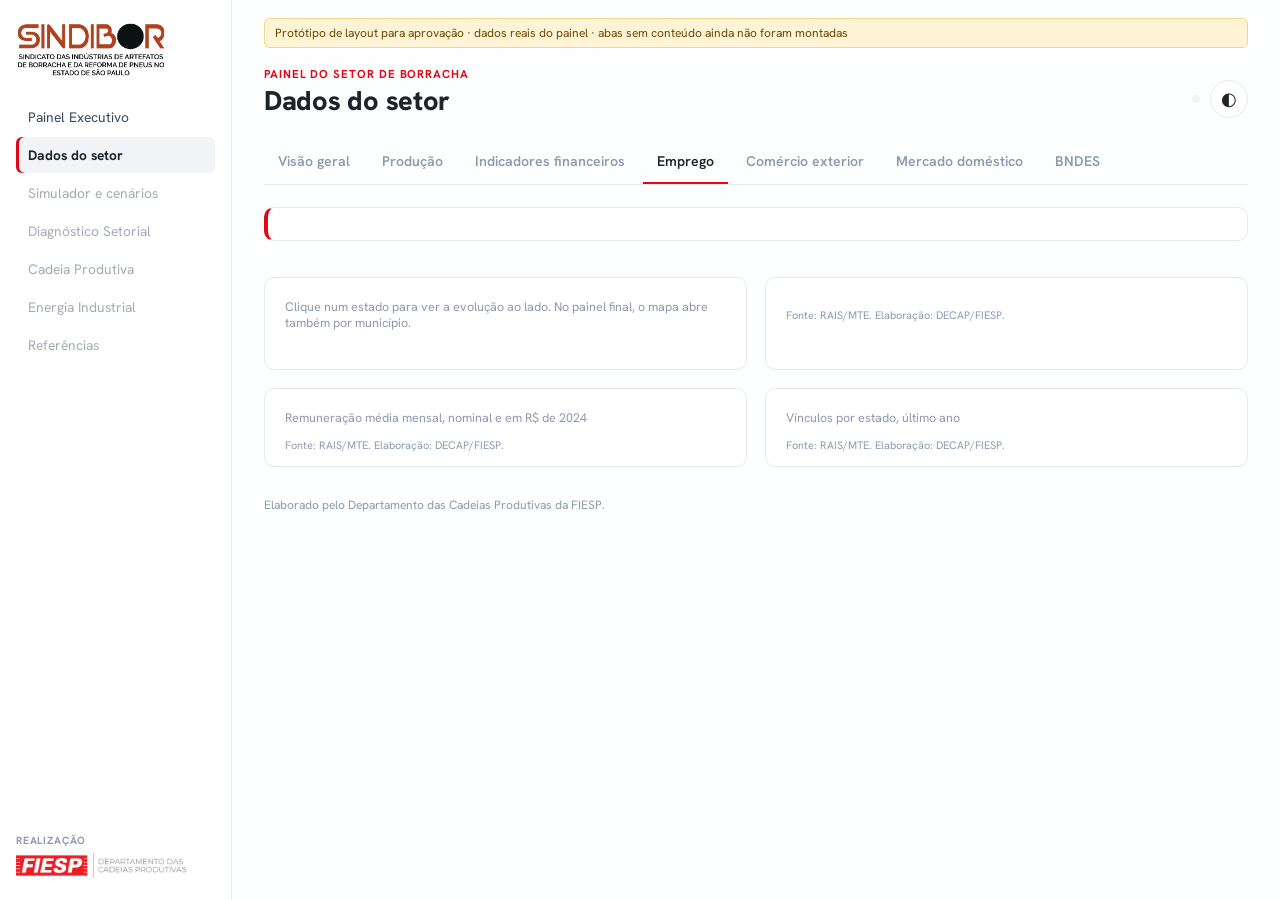
==== prototipo.html @ 1ec1f7f5 "Protótipo de layout (prototipo.html) para aprovação Página separada, com dados reais: segmento em bo" ====
<!doctype html>
<html lang="pt-BR">
<head>
<meta charset="utf-8">
<meta name="viewport" content="width=device-width, initial-scale=1">
<title>Painel Borracha · protótipo</title>
<meta name="description" content="Protótipo de layout do painel do setor de borracha (abas, botões de segmento, mapa, leitura executiva).">
<meta name="robots" content="noindex">
<link rel="stylesheet" href="css/style.css?v=dev">
<link rel="stylesheet" href="css/prototipo.css?v=dev">
</head>
<body class="proto">

<aside class="p-side">
  <img class="p-logo" src="assets/logos/logo-sindibor.png" alt="SINDIBOR">
  <nav class="p-nav" id="p-nav">
    <button data-pagina="executivo">Painel Executivo</button>
    <button data-pagina="dados" class="ativo">Dados do setor</button>
    <button data-pagina="x" disabled>Simulador e cenários</button>
    <button data-pagina="x" disabled>Diagnóstico Setorial</button>
    <button data-pagina="x" disabled>Cadeia Produtiva</button>
    <button data-pagina="x" disabled>Energia Industrial</button>
    <button data-pagina="x" disabled>Referências</button>
  </nav>
  <div class="p-side-foot">
    <span class="p-real">Realização</span>
    <img src="assets/logos/logo-fiesp-decap.png" alt="FIESP · DECAP">
  </div>
</aside>

<main class="p-main">
  <div class="p-aviso">Protótipo de layout para aprovação · dados reais do painel · abas sem conteúdo ainda não foram montadas</div>

  <header class="p-top">
    <div>
      <div class="p-chapeu">Painel do setor de borracha</div>
      <h1 class="p-titulo">Dados do setor</h1>
    </div>
    <div class="p-top-dir">
      <div class="p-seg" id="p-seg" role="group" aria-label="Segmento"></div>
      <button class="p-tema" id="p-tema" type="button" aria-label="Alternar tema claro/escuro" title="Tema claro/escuro">◐</button>
    </div>
  </header>
  <p class="p-seg-desc" id="p-seg-desc"></p>

  <nav class="p-abas" id="p-abas" role="tablist">
    <button data-aba="visao">Visão geral</button>
    <button data-aba="producao">Produção</button>
    <button data-aba="indicadores">Indicadores financeiros</button>
    <button data-aba="emprego" class="ativo">Emprego</button>
    <button data-aba="comex">Comércio exterior</button>
    <button data-aba="mercado">Mercado doméstico</button>
    <button data-aba="bndes">BNDES</button>
  </nav>

  <!-- VISÃO GERAL -->
  <section class="p-aba" data-aba="visao" hidden>
    <div class="p-cards" id="p-cards-visao"></div>
    <div class="p-vazio">No painel final, esta aba reúne os destaques de cada seção (como o Painel Executivo de hoje), com links para as abas.</div>
  </section>

  <!-- EMPREGO -->
  <section class="p-aba" data-aba="emprego">
    <div class="p-leitura" id="p-leitura-emprego"></div>
    <div class="p-cards" id="p-cards-emprego"></div>
    <div class="p-grid-2">
      <div class="p-bloco">
        <h3 class="p-bloco-titulo" id="p-mapa-titulo"></h3>
        <p class="p-bloco-sub">Clique num estado para ver a evolução ao lado. No painel final, o mapa abre também por município.</p>
        <div class="p-mapa" id="p-mapa"></div>
        <div class="p-mapa-leg" id="p-mapa-leg"></div>
      </div>
      <div class="p-bloco">
        <h3 class="p-bloco-titulo" id="p-emp-serie-titulo"></h3>
        <p class="p-bloco-sub" id="p-emp-serie-sub"></p>
        <div id="p-emp-serie"></div>
        <div class="p-fonte">Fonte: RAIS/MTE. Elaboração: DECAP/FIESP.</div>
      </div>
    </div>
    <div class="p-grid-2">
      <div class="p-bloco">
        <h3 class="p-bloco-titulo" id="p-rem-titulo"></h3>
        <p class="p-bloco-sub">Remuneração média mensal, nominal e em R$ de 2024</p>
        <div id="p-rem"></div>
        <div class="p-fonte">Fonte: RAIS/MTE. Elaboração: DECAP/FIESP.</div>
      </div>
      <div class="p-bloco">
        <h3 class="p-bloco-titulo" id="p-rank-titulo"></h3>
        <p class="p-bloco-sub">Vínculos por estado, último ano</p>
        <div id="p-rank-uf"></div>
        <div class="p-fonte">Fonte: RAIS/MTE. Elaboração: DECAP/FIESP.</div>
      </div>
    </div>
  </section>

  <!-- COMÉRCIO EXTERIOR -->
  <section class="p-aba" data-aba="comex" hidden>
    <div class="p-leitura" id="p-leitura-comex"></div>
    <div class="p-cards" id="p-cards-comex"></div>
    <div class="p-bloco">
      <div class="p-bloco-cab">
        <div>
          <h3 class="p-bloco-titulo" id="p-comex-titulo"></h3>
          <p class="p-bloco-sub">US$ FOB por ano. Cestas fora do setor aparecem tracejadas e em outra cor.</p>
        </div>
        <div class="p-cestas" id="p-cestas"></div>
      </div>
      <div id="p-comex-serie"></div>
      <div class="p-fonte">Fonte: Comexstat. Elaboração: DECAP/FIESP.</div>
    </div>
    <div class="p-grid-2">
      <div class="p-bloco">
        <h3 class="p-bloco-titulo">De onde vêm as importações</h3>
        <p class="p-bloco-sub" id="p-orig-sub"></p>
        <div id="p-orig"></div>
        <div class="p-fonte">Fonte: Comexstat. Elaboração: DECAP/FIESP.</div>
      </div>
      <div class="p-bloco">
        <h3 class="p-bloco-titulo">Para onde vão as exportações</h3>
        <p class="p-bloco-sub" id="p-dest-sub"></p>
        <div id="p-dest"></div>
        <div class="p-fonte">Fonte: Comexstat. Elaboração: DECAP/FIESP.</div>
      </div>
    </div>
  </section>

  <section class="p-aba" data-aba="producao" hidden><div class="p-vazio">Aba ainda não montada no protótipo (conteúdo igual ao painel atual, com comparativos divisão 22 / indústria de transformação / Brasil).</div></section>
  <section class="p-aba" data-aba="indicadores" hidden><div class="p-vazio">Aba ainda não montada no protótipo (tabela de desempenho + novos indicadores da DRE: EBITDA, margem líquida, investimento/receita, produtividade).</div></section>
  <section class="p-aba" data-aba="mercado" hidden><div class="p-vazio">Aba ainda não montada no protótipo.</div></section>
  <section class="p-aba" data-aba="bndes" hidden><div class="p-vazio">Aba ainda não montada no protótipo.</div></section>

  <footer class="p-rodape">Elaborado pelo Departamento das Cadeias Produtivas da FIESP.</footer>
</main>

<script src="js/charts.js?v=dev"></script>
<script src="js/prototipo.js?v=dev"></script>
</body>
</html>
---- css/style.css ----
/* Hanken Grotesk: alternativa gratuita à Moderat (grotesca neutra, mesma
   família de proporções), hospedada localmente, fonte variável 400-800. */
@font-face {
  font-family: "Hanken Grotesk";
  src: url("../assets/fonts/HankenGrotesk-Variable.woff2") format("woff2-variations"), url("../assets/fonts/HankenGrotesk-Variable.woff2") format("woff2");
  font-weight: 400 800;
  font-style: normal;
  font-display: swap;
}

:root {
  color-scheme: light;
  --surface-1:      #fdffff;
  --surface-2:      #f2f4f7; /* Cinza Névoa */
  --surface-card:   #ffffff;
  --text-primary:   #1e2329;
  --text-secondary: #34495e;
  --text-muted:     #8d99ae;
  --gridline:       #f2f4f7; /* Cinza Névoa */
  --baseline:       #c7cdd5;
  --border:         #e7e9ec;
  --good:           #2e6e49;
  --bad:            #8b040d;

  --accent:         #e30615; /* vermelho institucional — CTA, aba ativa, destaques */
  --accent-dark:    #8b040d; /* vermelho escuro — séries negativas, links */
  --navy:           #1e2329; /* header, tooltip, texto forte */

  --series-1: #1e2329; /* charcoal   - produção / linha principal */
  --series-2: #34495e; /* slate      - emprego */
  --series-3: #e30615; /* vermelho   - financeiro / destaque */
  --series-4: #2e6e49; /* verde      - comércio exterior (export) */
  --series-5: #6b5ca5; /* violeta    - energia */
  --series-6: #8b040d; /* marrom-vermelho - comércio exterior (import) / negativo */
  --series-7: #b46a3d; /* terracota */
  --series-8: #c98500; /* âmbar      - bndes / gargalos */

  --status-good: #2e6e49;
  --status-warning: #c98500;
  --status-serious: #b46a3d;
  --status-critical: #8b040d;

  --radius: 8px;
  --radius-sm: 4px;
  --shadow-card: none;
  --sidebar-w: 248px;
  --topbar-h: 56px;
}

* { box-sizing: border-box; }
html, body {
  margin: 0; padding: 0;
  background: var(--surface-1);
  color: var(--text-primary);
  font-family: "Hanken Grotesk", Arial, "Segoe UI", sans-serif;
  -webkit-font-smoothing: antialiased;
}
body { overflow-x: hidden; }

a { color: var(--accent-dark); }
a:hover { color: var(--accent); }

/* ---------- App shell: topbar + sidebar (estilo portal executivo) ---------- */
.app-shell { display: flex; min-height: 100vh; }

.sidebar {
  width: var(--sidebar-w);
  flex-shrink: 0;
  background: var(--surface-1);
  border-right: 1px solid var(--border);
  display: flex;
  flex-direction: column;
  position: sticky;
  top: 0;
  height: 100vh;
  overflow-y: auto;
}
.sidebar { scrollbar-width: thin; }
.sidebar-brand {
  display: flex;
  align-items: center;
  gap: 10px;
  padding: 18px 20px;
  border-bottom: 1px solid var(--border);
}
.sidebar-brand img { height: auto; width: 200px; max-width: 100%; display: block; }

.sidebar-section-label {
  padding: 16px 20px 6px;
  font-size: 0.64rem;
  font-weight: 700;
  letter-spacing: 0.08em;
  text-transform: uppercase;
  color: var(--text-muted);
}

.sidebar-nav { padding: 6px 12px; display: flex; flex-direction: column; gap: 1px; }
.sidebar-nav:first-of-type { padding-top: 10px; }
.sidebar-nav button {
  display: flex; align-items: center; gap: 10px;
  background: none; border: none; border-left: 2px solid transparent; width: 100%; text-align: left;
  font: inherit; font-size: 0.85rem; font-weight: 600;
  color: var(--text-secondary);
  padding: 8px 10px; border-radius: 0 var(--radius-sm) var(--radius-sm) 0;
  cursor: pointer; transition: background .12s, color .12s, border-color .12s;
}
.sidebar-nav button:hover { background: var(--surface-2); color: var(--text-primary); }
.sidebar-nav button.active { background: var(--surface-2); color: var(--text-primary); border-left-color: var(--accent); }

/* Abas de segmento: nome à esquerda e código CNAE menor à direita, numa linha só */
.sidebar-nav-sector button { justify-content: space-between; gap: 4px; }
.sector-tab-nome { flex: 1; min-width: 0; white-space: nowrap; overflow: hidden; text-overflow: ellipsis; }
.sector-tab-cnae { flex-shrink: 0; font-size: 0.72rem; font-weight: 500; color: var(--text-muted); font-variant-numeric: tabular-nums; }

.sidebar-nav-sections { padding-top: 2px; }
.sidebar-nav-sections button { font-size: 0.78rem; font-weight: 500; padding: 6px 10px; color: var(--text-secondary); }
.sidebar-nav-sections button.active { background: var(--surface-2); color: var(--text-primary); border-left-color: var(--baseline); font-weight: 600; }

.sidebar-nav-foot { margin-top: 10px; border-top: 1px solid var(--border); padding-top: 10px; }

.sidebar-credit {
  margin-top: auto;
  padding: 14px 20px 18px;
  font-size: 0.68rem;
  color: var(--text-muted);
  border-top: 1px solid var(--border);
}
.sidebar-credit { display: flex; flex-direction: column; align-items: flex-start; gap: 6px; }
.sidebar-credit-label { font-size: 0.6rem; font-weight: 700; letter-spacing: 0.08em; text-transform: uppercase; }
.sidebar-credit img { width: 100%; max-width: 210px; height: auto; display: block; }
.sidebar-credit strong { color: var(--text-secondary); font-weight: 600; }

.main-col { flex: 1; min-width: 0; display: flex; flex-direction: column; }

/* ---------- Top bar: faixa institucional (sem conteúdo; marcas ficam na sidebar, em branco) ---------- */
.site-header {
  background: var(--accent);
  height: var(--topbar-h);
  position: sticky; top: 0; z-index: 25;
}
.site-header-inner {
  height: 100%; padding: 0 32px;
  display: flex; align-items: center; justify-content: space-between; gap: 16px;
  color: #fff;
}
.site-header-title { font-size: 1rem; font-weight: 700; letter-spacing: 0.01em; white-space: nowrap; overflow: hidden; text-overflow: ellipsis; }
.site-header-meta { font-size: 0.75rem; font-weight: 500; opacity: 0.88; white-space: nowrap; }
.header-media { display: none; }

/* ---------- View tabs (removidas do topo — navegação agora na sidebar) ---------- */
.view-tabs { display: none; }

/* ---------- Filter row ---------- */
.filter-row {
  position: sticky;
  top: var(--topbar-h);
  z-index: 20;
  background: var(--surface-1);
  border-bottom: 1px solid var(--border);
}
.filter-row-inner {
  padding: 10px 32px;
  display: flex;
  flex-wrap: wrap;
  align-items: center;
  gap: 32px;
}
.filter-group { display: flex; align-items: center; gap: 10px; flex-wrap: wrap; }
.filter-group label {
  font-size: 0.68rem;
  font-weight: 600;
  color: var(--text-muted);
  text-transform: uppercase;
  letter-spacing: 0.06em;
}
.filter-group select {
  font: inherit;
  font-size: 0.8rem;
  padding: 5px 8px;
  border-radius: var(--radius-sm);
  border: 1px solid var(--border);
  background: var(--surface-1);
  color: var(--text-primary);
}
.filter-group select:disabled { opacity: .5; cursor: not-allowed; }
.period-dash { color: var(--text-muted); font-size: 0.8rem; }

/* ---------- Multi-select (dropdown com checkboxes) ---------- */
.multiselect { position: relative; }
.multiselect-btn {
  font: inherit; font-size: 0.8rem; padding: 5px 28px 5px 8px;
  border-radius: var(--radius-sm); border: 1px solid var(--border);
  background: var(--surface-1) url("data:image/svg+xml,%3Csvg xmlns='http://www.w3.org/2000/svg' width='10' height='6'%3E%3Cpath d='M1 1l4 4 4-4' stroke='%238d99ae' stroke-width='1.5' fill='none'/%3E%3C/svg%3E") no-repeat right 10px center;
  color: var(--text-primary); cursor: pointer; min-width: 120px; text-align: left;
}
.multiselect-btn:hover { border-color: var(--text-muted); }
.multiselect-panel {
  position: absolute; top: calc(100% + 4px); left: 0; z-index: 30;
  background: var(--surface-card); border: 1px solid var(--border); border-radius: var(--radius-sm);
  box-shadow: 0 4px 16px rgba(0,0,0,.12);
  min-width: 240px; max-height: 320px; overflow-y: auto; padding: 6px;
}
.multiselect-option {
  display: flex; align-items: center; gap: 8px; padding: 5px 8px;
  font-size: 0.8rem; color: var(--text-primary); border-radius: var(--radius-sm); cursor: pointer;
}
.multiselect-option:hover { background: var(--surface-2); }
.multiselect-option input { margin: 0; flex-shrink: 0; }

/* ---------- Filtro por bloco (Produção/Emprego/CAGED/Comex): cada seção
   tem cobertura de dado diferente, um único filtro global no topo não dava
   pra representar isso direito. Linha compacta, discreta, não é mais uma
   barra fixa de topo. ---------- */
.block-filter {
  display: flex; align-items: center; flex-wrap: wrap; gap: 6px 16px;
  font-size: 0.72rem; color: var(--text-muted);
  padding: 10px 0 18px; margin: -8px 0 24px;
  border-bottom: 1px solid var(--border);
}
.block-filter-item { display: flex; align-items: center; gap: 6px; }
.block-filter select {
  font: inherit; font-size: 0.72rem; padding: 3px 6px;
  border-radius: var(--radius-sm); border: 1px solid var(--border);
  background: var(--surface-1); color: var(--text-secondary);
}
.block-filter .multiselect-btn {
  font-size: 0.72rem; padding: 3px 24px 3px 8px; min-width: 90px;
}
.block-filter .multiselect-option { font-size: 0.76rem; }
.block-filter-clear {
  font: inherit; font-size: 0.72rem; color: var(--accent-dark);
  background: none; border: none; cursor: pointer; padding: 0;
  text-decoration: underline; text-underline-offset: 2px;
}
.block-filter-clear:hover { color: var(--accent); }

/* ---------- Toolbar de tabela (export CSV) ---------- */
.table-export-btn {
  background: none; border: 1px solid var(--border); color: var(--text-secondary);
  font: inherit; font-size: 0.78rem; padding: 6px 14px; cursor: pointer; border-radius: var(--radius-sm);
}
.table-export-btn:hover { border-color: var(--accent); color: var(--accent); }

/* ---------- Download de dados da seção (Excel) ---------- */
.section-download {
  margin-left: auto;
  font: inherit; font-size: 0.78rem; color: var(--text-secondary);
  border: 1px solid var(--border); border-radius: var(--radius-sm);
  padding: 6px 14px; text-decoration: none; white-space: nowrap;
}
.section-download:hover { border-color: var(--accent); color: var(--accent); }
.filter-note {
  font-size: 0.73rem;
  color: var(--text-muted);
  font-style: italic;
}

.wrap {
  padding: 32px 32px 80px;
  flex: 1;
  min-width: 0;
}

/* ---------- Sector summary: menu de navegação para cada dado ---------- */
.sector-summary { margin-bottom: 8px; }
.sector-section-list { display: grid; grid-template-columns: repeat(3, 1fr); gap: 0 24px; margin-bottom: 36px; }
@media (max-width: 900px) { .sector-section-list { grid-template-columns: repeat(2, 1fr); } }
.sector-section-row {
  display: flex; align-items: baseline; gap: 14px; width: 100%;
  background: none; border: none; border-bottom: 1px solid var(--border);
  padding: 16px 2px; cursor: pointer; font: inherit; text-align: left;
  transition: background .12s;
}
.sector-section-row:hover { background: var(--surface-2); }
.sector-section-row .ssr-num { font-size: 0.76rem; font-weight: 700; color: var(--accent); width: 20px; flex-shrink: 0; }
.sector-section-row .ssr-text { flex: 1; min-width: 0; display: flex; flex-direction: column; gap: 2px; }
.sector-section-row .ssr-title { font-size: 0.86rem; font-weight: 700; color: var(--text-primary); }
.sector-section-row .ssr-sub { font-size: 0.74rem; color: var(--text-muted); line-height: 1.4; }
.sector-section-row .ssr-arrow { color: var(--text-muted); font-size: 0.9rem; flex-shrink: 0; transition: transform .12s, color .12s; }
.sector-section-row:hover .ssr-arrow { color: var(--accent); transform: translateY(2px); }

/* ---------- Painel Executivo (Início): resumo simples + menu de navegação,
   pensado pra quem entra pela primeira vez e não quer o detalhamento
   completo de cara. Reaproveita os tokens de .section/.exhibit, sem cor
   nova. ---------- */
.exec-header { display: flex; align-items: baseline; justify-content: space-between; flex-wrap: wrap; gap: 12px; margin-bottom: 20px; }
.exec-header h1 { font-size: 1.5rem; font-weight: 700; margin: 0; color: var(--text-primary); }
.exec-header p { margin: 4px 0 0; font-size: 0.85rem; color: var(--text-secondary); }

.exec-seg-toggle { display: flex; gap: 6px; }
.exec-seg-btn {
  font: inherit; font-size: 0.78rem; font-weight: 600; cursor: pointer;
  padding: 7px 16px; border-radius: var(--radius-sm);
  border: 1px solid var(--border); background: var(--surface-1); color: var(--text-secondary);
}
.exec-seg-btn:hover { border-color: var(--accent); color: var(--accent); }
.exec-seg-btn.active { background: var(--text-primary); border-color: var(--text-primary); color: #fff; }

.kpi-grid {
  display: grid;
  grid-template-columns: repeat(3, 1fr); /* 6 cartões = 2 linhas cheias */
  gap: 16px;
  margin-bottom: 36px;
}
@media (max-width: 900px) { .kpi-grid { grid-template-columns: repeat(2, 1fr); } }
@media (max-width: 480px) { .kpi-grid { grid-template-columns: 1fr; } }

.kpi-tile {
  display: flex; flex-direction: column; gap: 6px;
  text-align: left; font: inherit; cursor: pointer;
  background: var(--surface-card); border: 1px solid var(--border); border-radius: var(--radius);
  padding: 18px 18px 16px;
  transition: border-color .12s, box-shadow .12s, transform .12s;
}
.kpi-tile:hover { border-color: var(--accent); box-shadow: 0 4px 14px rgba(30, 35, 41, 0.08); transform: translateY(-1px); }
.kpi-tile .caption-meta { margin-top: auto; padding-top: 6px; }
.kpi-tile:disabled, .kpi-tile.no-click { cursor: default; }
.kpi-tile:disabled:hover, .kpi-tile.no-click:hover { border-color: var(--border); box-shadow: none; transform: none; }
.kpi-label { font-size: 0.72rem; font-weight: 600; color: var(--text-muted); text-transform: uppercase; letter-spacing: 0.04em; }
.kpi-value { font-size: 1.65rem; font-weight: 700; color: var(--text-primary); font-variant-numeric: tabular-nums; line-height: 1.15; }
.kpi-value .kpi-unit { font-size: 0.95rem; font-weight: 600; color: var(--text-secondary); margin-left: 4px; }
.kpi-sub { font-size: 0.75rem; color: var(--text-secondary); }
.kpi-note { font-size: 0.68rem; color: var(--text-muted); font-style: italic; }
.kpi-trend { font-size: 0.78rem; font-weight: 650; }
.kpi-trend-up { color: var(--good); }
.kpi-trend-down { color: var(--bad); }
.kpi-trend-flat { color: var(--text-muted); }

/* Linha "Fonte · Período · Atualizado em" — mesma classe usada no rodapé
   dos KPI tiles e anexada a cada .section-note existente (ver
   renderCaptionMeta em main.js). */
.caption-meta { font-size: 0.68rem; color: var(--text-muted); margin-top: 2px; }
.caption-meta .cm-sep { margin: 0 5px; }

/* O que é o recorte selecionado (CNAE ou soma de CNAEs) */
.sector-desc { margin: -8px 0 18px; font-size: 0.8rem; color: var(--text-secondary); border-left: 3px solid var(--accent); padding: 2px 0 2px 10px; }

/* Ranking mundial (Comtrade): bandeira + destaque do Brasil */
.flag { display: inline-block; width: 20px; height: 15px; margin-right: 8px; vertical-align: -2px; border: 1px solid var(--border); object-fit: cover; }
.flag-vazia { background: var(--surface-2); }
.indicadores-toggle { margin-bottom: 10px; }
.exhibit-fonte { margin-top: 4px; font-size: 0.7rem; color: var(--text-muted); }
.data-table .col-destaque { background: var(--surface-2); font-weight: 700; color: var(--text-primary); }
table.data-table.tabela-indicadores th { white-space: normal; vertical-align: bottom; }
table.data-table.tabela-indicadores td:first-child { white-space: normal; min-width: 170px; }
.data-table tr.row-destaque td { background: var(--surface-2); font-weight: 700; color: var(--text-primary); }
#table-comex-ranking-mundial { max-height: 360px; overflow-y: auto; }
.block-filter-inline { margin: 0 0 10px; padding: 0; border: none; }

.exec-menu-title { font-size: 0.75rem; font-weight: 600; color: var(--text-muted); text-transform: uppercase; letter-spacing: 0.06em; margin: 40px 0 4px; }

/* ---------- Sections ---------- */
.section {
  background: var(--surface-card);
  border: 1px solid var(--border);
  border-radius: var(--radius);
  box-shadow: var(--shadow-card);
  padding: 28px 28px 32px;
  margin-top: 24px;
}
.section:first-of-type { margin-top: 0; }

.section-header {
  display: flex;
  align-items: baseline;
  gap: 14px;
  flex-wrap: wrap;
  margin-bottom: 6px;
}
.section-header .section-num { font-size: 0.81rem; color: var(--accent); font-weight: 700; flex-shrink: 0; }
.section-header h2 { font-size: 1.3rem; font-weight: 700; margin: 0; color: var(--text-primary); flex-shrink: 0; }
.section-note { font-size: 0.75rem; color: var(--text-muted); font-style: italic; margin: 0 0 28px; line-height: 1.5; }
.dataview-sources { font-size: 0.75rem; color: var(--text-muted); font-style: italic; margin: 8px 0 0; padding-top: 16px; border-top: 1px solid var(--border); }

.exhibit-grid {
  display: grid;
  grid-template-columns: repeat(2, minmax(0, 1fr)); /* minmax(0,…): tabela larga não estica a coluna */
  column-gap: 28px;
  row-gap: 44px;
}
.exhibit-grid.single { grid-template-columns: minmax(0, 1fr); }
.exhibit-grid > * { min-width: 0; }
@media (max-width: 640px) { .exhibit-grid { grid-template-columns: 1fr; } }

.exhibit-block + .exhibit-grid,
.exhibit-grid + .exhibit-block,
.exhibit-block + .exhibit-block {
  margin-top: 44px;
}
.exhibit-block { grid-column: 1 / -1; }

/* Exhibit: caption (título+subtítulo) e gráfico ficam na mesma ordem no DOM
   (gráfico, caption) mas são reordenados visualmente via flex — evita editar
   cada um dos ~36 blocos no HTML. */
.exhibit, .exhibit-block {
  display: flex;
  flex-direction: column;
}
.exhibit .exhibit-caption, .exhibit-block .exhibit-caption { order: 0; margin-bottom: 14px; }
.exhibit > div:not(.exhibit-caption),
.exhibit-block > div:not(.exhibit-caption) { order: 1; }
.exhibit .filter-note { order: 2; margin-top: 8px; }

.exhibit-title { font-size: 0.95rem; font-weight: 700; color: var(--text-primary); margin-bottom: 2px; }
.exhibit-sub { font-size: 0.76rem; color: var(--text-muted); }

.empty-note {
  color: var(--text-muted);
  font-size: 0.82rem;
  font-style: italic;
  padding: 30px 4px;
  text-align: center;
}

.legend {
  display: flex; flex-wrap: wrap; gap: 12px 16px;
  margin-top: 6px; font-size: 0.74rem; color: var(--text-secondary);
}
.legend-item { display: flex; align-items: center; gap: 6px; }
.legend-swatch { width: 10px; height: 10px; border-radius: 3px; flex-shrink: 0; }

/* Donut: SVG é quadrado (viewBox 1:1) e não pode herdar o width:100% de
   .chart-svg, senão estica até a largura do container (grave em blocos
   full-width). Layout donut + legenda lado a lado, usando o espaço extra. */
.donut-chart-wrap { display: flex; align-items: center; gap: 32px; flex-wrap: wrap; }
.donut-chart-wrap .chart-svg.donut-svg { width: 260px; height: 260px; flex-shrink: 0; }
.donut-chart-wrap .legend { margin-top: 0; flex: 1; min-width: 200px; }

/* chart svg */
.chart-svg { display: block; width: 100%; height: auto; overflow: visible; }

/* Estudos especiais: essas 4 leituras usam .exhibit-block (largura total),
   diferente do resto do painel (onde full-width é só pra tabela). O SVG do
   gráfico mantém a proporção de design (600 de largura x altura definida em
   JS) e estica a altura junto quando o container é muito largo, ficando
   desproporcional. Trava a largura pra manter a proporção pretendida. */
#ee-chart-exposicao-china, #ee-chart-bndes-percapita,
#ee-chart-produtividade, #ee-chart-producao-emprego { max-width: 860px; width: 100%; margin: 0 auto; }
.chart-svg .axis-label { fill: var(--text-muted); font-size: 10px; }
.chart-svg .hbar-label { fill: var(--text-secondary); font-size: 9.5px; }
.chart-svg .hbar-val { fill: var(--text-primary); font-size: 9.5px; font-variant-numeric: tabular-nums; }
.chart-svg .gridline { stroke: var(--gridline); stroke-width: 1; }
.chart-svg .baseline { stroke: var(--baseline); stroke-width: 1; }
.chart-svg .hit-area { fill: transparent; }
.chart-svg .hit-area:hover, .chart-svg .hit-area:focus { outline: none; }
.chart-svg .bar-mark { transition: opacity .1s; }
.chart-svg .bar-mark:hover { opacity: 0.75; }

.chart-tooltip {
  position: fixed;
  z-index: 100;
  pointer-events: none;
  background: var(--navy);
  border-radius: var(--radius-sm);
  box-shadow: 0 4px 16px rgba(30,35,41,0.35);
  padding: 10px 12px;
  font-size: 0.78rem;
  color: #fdffff;
  max-width: 340px;
  opacity: 0;
  transition: opacity .08s;
}
.chart-tooltip.visible { opacity: 1; }
.chart-tooltip .tt-title {
  font-weight: 700; color: #fdffff;
  margin-bottom: 5px; font-variant-numeric: tabular-nums; font-size: 0.75rem;
}
/* Rótulo pode quebrar linha; o valor nunca (antes o valor vazava da caixa). */
.chart-tooltip .tt-row { display: flex; align-items: center; gap: 6px; }
.chart-tooltip .tt-row > span:not(.tt-key):not(.tt-val) { min-width: 0; }
.chart-tooltip .tt-row + .tt-row { margin-top: 2px; }
.chart-tooltip .tt-key { width: 9px; height: 9px; border-radius: 2px; flex-shrink: 0; }
.chart-tooltip .tt-val { font-weight: 700; color: #fdffff; margin-left: auto; padding-left: 10px; font-variant-numeric: tabular-nums; white-space: nowrap; flex-shrink: 0; }

/* ---------- Data table (BNDES, DECOM) ---------- */
.data-table-wrap { overflow-x: auto; }
table.data-table {
  border-collapse: collapse;
  width: 100%;
  font-size: 0.8rem;
}
table.data-table th, table.data-table td {
  text-align: left;
  padding: 8px 10px;
  border-bottom: 1px solid var(--border);
  vertical-align: top;
  white-space: nowrap;
}
table.data-table th {
  color: var(--text-muted);
  font-weight: 600;
  font-size: 0.68rem;
  text-transform: uppercase;
  letter-spacing: 0.04em;
  user-select: none;
}
table.data-table td { color: var(--text-secondary); }
table.data-table tbody tr:hover { background: var(--surface-2); }

.table-more-btn {
  margin-top: 12px;
  background: none;
  border: 1px solid var(--border);
  color: var(--text-secondary);
  font: inherit;
  font-size: 0.78rem;
  padding: 7px 14px;
  cursor: pointer;
}
.table-more-btn:hover { border-color: var(--accent); color: var(--accent); }

/* ---------- Gargalos ---------- */
.gargalos-list .gargalo-row {
  display: flex; gap: 22px; padding: 26px 0; border-top: 1px solid var(--border);
}
.gargalos-list .gargalo-row:first-child { border-top: none; padding-top: 0; }
.gargalo-row .gargalo-num {
  font-size: 1.3rem; font-weight: 700; color: var(--baseline); flex-shrink: 0; width: 32px;
}
.gargalo-row h3 { margin: 0 0 8px; font-size: 0.95rem; font-weight: 600; color: var(--text-primary); }
.gargalo-row p { margin: 0 0 10px; font-size: 0.85rem; color: var(--text-secondary); line-height: 1.6; }
.gargalo-evidence { font-size: 0.78rem; color: var(--text-muted); line-height: 1.55; }
.gargalo-evidence strong { color: var(--text-primary); }

.decom-highlight { font-size: 0.85rem; color: var(--text-secondary); margin: 0 0 16px; }
.decom-highlight strong { color: var(--text-primary); font-size: 1.15rem; font-weight: 700; }

/* ---------- Diagnóstico Setorial (PDF) ---------- */
#diagnostico-view { padding: 44px 0 60px; max-width: 1080px; margin: 0 auto; }
.diag-acoes { display: flex; align-items: center; flex-wrap: wrap; gap: 12px 20px; margin: 24px 0 0; padding: 14px 0; border-top: 2px solid var(--text-primary); border-bottom: 1px solid var(--border); }
.diag-acoes .section-download { margin-left: 0; }
.diag-abrir { font-size: 0.82rem; font-weight: 600; color: var(--accent-dark); text-decoration: none; }
.diag-abrir:hover { color: var(--accent); text-decoration: underline; }
.diag-viewer { margin-top: 18px; border: 1px solid var(--border); background: var(--surface-2); }
.diag-viewer iframe { display: block; width: 100%; height: 82vh; min-height: 520px; border: 0; }

/* ---------- Cadeia Produtiva ----------
   Página aberta, sem cartões nem molduras: texto e gráfico direto no fundo,
   separados por fios finos (linguagem de infográfico de jornal). */
#cadeia-view { padding: 44px 0 60px; max-width: 1080px; margin: 0 auto; }

.cad-chapeu { font-size: 0.72rem; font-weight: 700; color: var(--accent); text-transform: uppercase; letter-spacing: 0.12em; }
.cad-titulo { font-size: 2.3rem; font-weight: 800; letter-spacing: -0.02em; line-height: 1.08; margin: 6px 0 12px; color: var(--text-primary); }
.cad-linha-fina { font-size: 1.12rem; line-height: 1.6; color: var(--text-secondary); max-width: 760px; margin: 0; }
.cad-linha-fina b { color: var(--text-primary); font-weight: 800; }

.cad-elos { display: flex; align-items: center; flex-wrap: wrap; gap: 8px 10px; margin: 32px 0 0; padding: 14px 0; border-top: 2px solid var(--text-primary); border-bottom: 1px solid var(--border); }
.cad-elos-chamada { font-size: 0.78rem; font-weight: 600; color: var(--text-muted); margin-right: 4px; }
.cad-elo-grupo { display: inline-flex; align-items: center; flex-wrap: wrap; gap: 6px; }
.cad-elo-seta { color: var(--text-muted); }
.cad-elo-rotulo { font-size: 0.7rem; font-weight: 600; color: var(--text-muted); text-transform: uppercase; letter-spacing: 0.06em; margin-right: 2px; }
/* Etiqueta com borda: precisa parecer clicável sem virar cartão. */
.cad-elo {
  font: inherit; font-size: 0.86rem; font-weight: 600; color: var(--text-primary);
  background: var(--surface-card); border: 1px solid var(--baseline); border-radius: 999px;
  padding: 5px 13px; cursor: pointer; transition: border-color .12s, color .12s, background .12s;
}
.cad-elo:hover { border-color: var(--accent); color: var(--accent); }
.cad-elo:focus { outline: none; }
.cad-elo:focus-visible { outline: 2px solid var(--accent); outline-offset: 2px; }
.cad-elo.principal { font-weight: 800; }
.cad-elo.ativo, .cad-elo.ativo:hover { background: var(--accent); border-color: var(--accent); color: #fff; }

.cad-bloco { padding: 28px 0 8px; }
.cad-bloco + .cad-bloco { margin-top: 28px; border-top: 2px solid var(--text-primary); }
.cad-toolbar { display: flex; justify-content: space-between; align-items: center; gap: 12px 16px; flex-wrap: wrap; min-height: 32px; margin-bottom: 8px; }
.cadeia-trilha { display: flex; align-items: center; flex-wrap: wrap; gap: 4px; font-size: 0.82rem; }
.cadeia-crumb { font: inherit; background: none; border: 0; padding: 2px 4px; color: var(--accent-dark); cursor: pointer; }
.cadeia-crumb:hover { color: var(--accent); text-decoration: underline; }
.cadeia-crumb.atual { color: var(--text-primary); font-weight: 700; cursor: default; }
.cadeia-crumb-sep { color: var(--text-muted); }
.cadeia-busca { display: flex; align-items: center; gap: 8px; font-size: 0.78rem; color: var(--text-muted); margin-left: auto; }
.cadeia-busca select { font: inherit; font-size: 0.85rem; color: var(--text-primary); padding: 5px 8px; border: 1px solid var(--border); border-radius: var(--radius-sm); background: var(--surface-card); max-width: 280px; }

.cad-sankey-titulo { font-size: 1.5rem; font-weight: 800; letter-spacing: -0.01em; color: var(--text-primary); }
.cad-sankey-sub { font-size: 0.8rem; color: var(--text-muted); margin-top: 2px; }
.cadeia-sankey-wrap { overflow-x: auto; margin-top: 8px; }
.cadeia-sankey-wrap > div { min-width: 720px; }
/* Nunca mais alto que a tela: se passar, o SVG encolhe inteiro e centraliza. */
.cadeia-sankey-wrap .sankey-svg { max-height: 72vh; }

.sankey-link { opacity: 0.38; transition: opacity .15s; }
.sankey-svg.foco .sankey-link { opacity: 0.1; }
.sankey-svg.foco .sankey-link.ativo { opacity: 0.75; }
.sankey-svg.foco .sankey-node:not(.ativo) text { opacity: 0.35; }
.sankey-link.clickable, .sankey-node.clickable { cursor: pointer; }
.sankey-node.clickable:hover .sankey-label, .sankey-node.clickable:focus .sankey-label { fill: var(--accent); text-decoration: underline; }
.sankey-node:focus { outline: none; }
.sankey-node:focus-visible rect { stroke: var(--accent); stroke-width: 2; }
.sankey-value { font-size: 15px; font-weight: 800; fill: var(--text-primary); font-variant-numeric: tabular-nums; }
.sankey-label { font-size: 12px; fill: var(--text-secondary); }
.sankey-center-label { font-size: 15px; font-weight: 800; fill: var(--text-primary); letter-spacing: 0.05em; }
.sankey-fio { stroke: var(--text-primary); stroke-width: 1; }
.sankey-header { font-size: 10.5px; font-weight: 700; fill: var(--text-muted); letter-spacing: 0.1em; }

.cad-resumo { display: flex; flex-wrap: wrap; gap: 6px 0; margin: 18px 0 0; padding: 12px 0; border-top: 1px solid var(--border); border-bottom: 1px solid var(--border); font-size: 0.85rem; color: var(--text-muted); }
.cad-resumo-item { padding: 0 16px; border-left: 1px solid var(--border); }
.cad-resumo-item:first-child { padding-left: 0; border-left: 0; }
.cad-resumo-item b { color: var(--text-primary); font-weight: 800; margin-left: 4px; }
button.cad-resumo-item { font: inherit; background: none; border-top: 0; border-right: 0; border-bottom: 0; cursor: pointer; color: var(--accent-dark); }
button.cad-resumo-item:hover { color: var(--accent); }
.cad-nota { font-size: 0.72rem; color: var(--text-muted); line-height: 1.55; margin: 12px 0 0; max-width: 860px; }
.cad-h3 { font-size: 1.35rem; font-weight: 800; letter-spacing: -0.01em; margin: 0 0 10px; color: var(--text-primary); }
.cad-texto { font-size: 1rem; line-height: 1.7; color: var(--text-secondary); max-width: 760px; margin: 0 0 22px; }
.cad-texto b, .cad-lista b { color: var(--text-primary); font-weight: 800; }
.cad-graficos { display: grid; grid-template-columns: 1fr 1fr; gap: 32px 40px; align-items: start; }
.cad-fig { margin: 0; min-width: 0; }
.cad-fig figcaption { display: flex; flex-direction: column; gap: 2px; margin-bottom: 10px; }
.cad-fig figcaption strong { font-size: 0.95rem; color: var(--text-primary); }
.cad-fig figcaption span { font-size: 0.76rem; color: var(--text-muted); }
.cad-lista { margin: 0 0 20px; padding-left: 22px; max-width: 760px; font-size: 1rem; line-height: 1.7; color: var(--text-secondary); }
.cad-lista li { margin-bottom: 10px; padding-left: 4px; }
@media (max-width: 900px) { .cad-graficos { grid-template-columns: 1fr; } }

@media (max-width: 640px) {
  .cad-titulo { font-size: 1.8rem; }
  .cad-linha-fina { font-size: 1rem; }
  .cadeia-busca { flex-direction: column; align-items: stretch; width: 100%; margin-left: 0; }
  .cadeia-busca select { max-width: none; width: 100%; }
  .cad-resumo-item { padding: 0 10px; }
}

/* ---------- PD&I / Referências (páginas de aba, não mais accordion) ---------- */
#pdi-view, #referencias-view { padding: 40px 0 60px; }
.pdi-intro { color: var(--text-secondary); font-size: 0.85rem; line-height: 1.65; }
#pdi-view h4, #referencias-view h4 {
  font-size: 0.75rem; margin: 24px 0 12px; color: var(--text-primary);
  text-transform: uppercase; letter-spacing: 0.06em;
}
.pdi-note { color: var(--text-secondary); font-size: 0.81rem; line-height: 1.65; margin: 0 0 8px; }
.pdi-list { margin: 0 0 12px; padding-left: 20px; color: var(--text-secondary); font-size: 0.81rem; line-height: 1.65; }
.pdi-list li { margin-bottom: 6px; }
.pdi-list li:last-child { margin-bottom: 0; }

/* PD&I (case de fundição): texto corrido pra ler, não rodapé/legenda como em
   Referências, que usa as mesmas classes — por isso o aumento é escopado
   aqui, não na regra genérica acima. */
#pdi-view .pdi-intro { font-size: 0.95rem; line-height: 1.75; }
#pdi-fundicao .section-note { font-size: 0.88rem; line-height: 1.7; }
#pdi-view .pdi-note { font-size: 0.92rem; line-height: 1.75; margin-bottom: 18px; }
#pdi-view .pdi-list { font-size: 0.92rem; line-height: 1.75; margin-bottom: 20px; }
#pdi-view .pdi-list li { margin-bottom: 10px; }
.pdi-cta {
  margin: 32px 0 8px;
  padding: 20px 24px;
  border: 1px solid var(--border);
  border-left: 3px solid var(--accent);
  background: var(--surface-2);
}
.pdi-cta h4 { margin-top: 0; }
.pdi-cta .pdi-note { margin-bottom: 0; }
#pdi-fundicao .exhibit-grid { margin-bottom: 28px; }
.pdi-table-wrap { overflow-x: auto; }
table.pdi-table {
  border-collapse: collapse;
  width: 100%;
  font-size: 0.79rem;
}
table.pdi-table th, table.pdi-table td {
  text-align: left;
  padding: 9px 10px;
  border-bottom: 1px solid var(--border);
  vertical-align: top;
}
table.pdi-table th {
  color: var(--text-muted);
  font-weight: 600;
  font-size: 0.66rem;
  text-transform: uppercase;
  letter-spacing: 0.05em;
}
table.pdi-table td { color: var(--text-secondary); }
table.pdi-table td.mono { font-variant-numeric: tabular-nums; white-space: nowrap; }

/* ---------- Footer ---------- */
.site-footer {
  margin-top: 24px;
  padding: 18px 4px 0;
  border-top: 1px solid var(--border);
  color: var(--text-muted);
  font-size: 0.75rem;
  line-height: 1.6;
}
@media (max-width: 900px) {
  .app-shell { flex-direction: column; }
  .sidebar { position: static; height: auto; width: 100%; }
  .site-header-inner { padding: 0 16px; }
  .site-header-meta { display: none; }
}

/* ---------- Ranked list (top países etc) ---------- */
.rank-list { list-style: none; margin: 0; padding: 0; }
#rank-ei-custo-estados, #rank-ei-composicao,
#rank-emprego-uf, #rank-caged-saldo-uf, #rank-comex-uf, #rank-bndes-uf { max-height: 320px; overflow-y: auto; }
.rank-list li {
  display: flex; align-items: center; gap: 10px;
  padding: 6px 0;
  font-size: 0.82rem;
}
.rank-list .rank-name {
  flex: 1; min-width: 0; color: var(--text-secondary);
  white-space: nowrap; overflow: hidden; text-overflow: ellipsis;
}
.rank-list .rank-bar-wrap { flex: 2; background: var(--gridline); height: 8px; overflow: hidden; }
.rank-list .rank-bar { display: block; height: 100%; background: var(--series-1); }
.rank-list li:has(.rank-pct) .rank-name { flex: 0 0 auto; min-width: 7.5em; max-width: 40%; }
.rank-list .rank-pct { display: inline-block; min-width: 46px; margin-left: 8px; font-weight: 500; color: var(--text-muted); }
.rank-list .rank-val { font-weight: 650; min-width: 84px; text-align: right; font-variant-numeric: tabular-nums; }
.rank-list li.rank-clickable { cursor: pointer; border-radius: var(--radius-sm); }
.rank-list li.rank-clickable:hover { background: var(--surface-2); }

/* Mercado doméstico: nomes de produto longos quebram linha, para os números caberem */
#table-mercado-produtos td:first-child { white-space: normal; min-width: 240px; max-width: 420px; }
#table-mercado-produtos td:not(:first-child) { white-space: nowrap; }
#table-mercado-produtos th { white-space: normal; vertical-align: bottom; }

/* Simulador de mercado */
.sim-controles { display: flex; flex-wrap: wrap; gap: 12px 20px; margin: 8px 0 16px; }
.sim-campo { display: flex; flex-direction: column; gap: 4px; font-size: 0.72rem; font-weight: 600; color: var(--text-muted); text-transform: uppercase; letter-spacing: 0.04em; }
.sim-campo select { font: inherit; font-size: 0.85rem; text-transform: none; letter-spacing: 0; font-weight: 500; color: var(--text-primary); padding: 7px 10px; border: 1px solid var(--border); border-radius: var(--radius-sm); background: var(--surface-1); max-width: 100%; }
.sim-campo-largo { flex: 1; min-width: 240px; }
.sim-cenarios { display: flex; flex-wrap: wrap; gap: 6px; align-items: center; margin-bottom: 20px; }
.sim-cenarios .exec-seg-btn:disabled { opacity: 0.4; cursor: not-allowed; }
.sim-livre { font-size: 0.75rem; color: var(--text-muted); margin-left: 6px; font-style: italic; }
.sim-grid { display: grid; grid-template-columns: minmax(0, 1fr) minmax(0, 1.6fr); gap: 24px; margin-bottom: 24px; }
@media (max-width: 900px) { .sim-grid { grid-template-columns: minmax(0, 1fr); } }
.sim-sliders { background: var(--surface-card); border: 1px solid var(--border); border-radius: var(--radius); padding: 16px 18px; display: flex; flex-direction: column; gap: 16px; }
.sim-sliders-titulo { font-size: 0.72rem; font-weight: 600; color: var(--text-muted); text-transform: uppercase; letter-spacing: 0.04em; }
.sim-slider-top { display: flex; justify-content: space-between; gap: 8px; font-size: 0.82rem; color: var(--text-secondary); }
.sim-slider-top strong { color: var(--text-primary); font-variant-numeric: tabular-nums; white-space: nowrap; }
.sim-slider input[type=range] { width: 100%; accent-color: var(--accent); margin: 6px 0 2px; }
.sim-slider-hist { font-size: 0.7rem; color: var(--text-muted); }
.sim-narrativa { font-size: 0.92rem; line-height: 1.5; color: var(--text-secondary); margin: 0 0 16px; padding: 12px 14px; border-left: 3px solid var(--accent); background: var(--surface-2); }
.sim-narrativa strong { color: var(--text-primary); }
.sim-cenario-desc { display: block; font-size: 0.75rem; color: var(--text-muted); margin-bottom: 6px; }
.sim-kpis { grid-template-columns: repeat(2, minmax(0, 1fr)); margin-bottom: 0; }
.sim-kpis .kpi-value { font-size: 1.35rem; }

.imp-bloco { margin: 36px 0 24px; padding-top: 28px; border-top: 1px solid var(--border); }
.imp-titulo { font-size: 1.15rem; font-weight: 700; color: var(--text-primary); margin: 0 0 6px; }
.imp-linha-fina { font-size: 0.85rem; color: var(--text-secondary); margin: 0 0 16px; }
.imp-kpis { grid-template-columns: repeat(3, minmax(0, 1fr)); }
@media (max-width: 900px) { .imp-kpis { grid-template-columns: repeat(2, minmax(0, 1fr)); } }

.badge-provisorio { display: inline-block; font-size: 0.62rem; font-weight: 700; text-transform: uppercase; letter-spacing: 0.05em; padding: 2px 7px; border-radius: 999px; background: #F5A623; color: #1E2329; vertical-align: middle; white-space: nowrap; }
.sidebar-nav .badge-provisorio { font-size: 0.55rem; padding: 1px 5px; margin-left: 4px; }
.imp-titulo .badge-provisorio { margin-right: 6px; vertical-align: 2px; }
.aviso-provisorio { margin: 6px 0 10px; font-size: 0.8rem; color: var(--text-secondary); display: flex; align-items: center; gap: 8px; flex-wrap: wrap; }
---- css/prototipo.css ----
/* Protótipo de layout — só para prototipo.html */
:root[data-theme="dark"] {
  --surface-1: #14171b;
  --surface-2: #1d2127;
  --surface-card: #1a1e23;
  --text-primary: #f1f3f5;
  --text-secondary: #c3cad3;
  --text-muted: #8a95a3;
  --gridline: #262b32;
  --baseline: #3a414b;
  --border: #2a3038;
  --series-1: #e8ebef;
  --series-2: #9fb0c3;
  --series-4: #4fb07a;
  --series-6: #ff5a5f;
  --navy: #0d0f12;
}
body.proto { background: var(--surface-1); color: var(--text-primary); margin: 0; display: grid; grid-template-columns: 232px minmax(0, 1fr); min-height: 100vh; }
.p-side { position: sticky; top: 0; height: 100vh; display: flex; flex-direction: column; gap: 22px; padding: 22px 16px; border-right: 1px solid var(--border); background: var(--surface-card); box-sizing: border-box; }
.p-logo { width: 150px; }
:root[data-theme="dark"] .p-logo { background: #fff; border-radius: 8px; padding: 6px 8px; box-sizing: border-box; }
:root[data-theme="dark"] .p-side-foot img { filter: brightness(0) invert(1); opacity: .9; }
.p-nav { display: flex; flex-direction: column; gap: 2px; }
.p-nav button { font: inherit; font-size: .86rem; text-align: left; padding: 9px 12px; border: 0; border-radius: 6px; background: none; color: var(--text-secondary); cursor: pointer; }
.p-nav button:hover:not(:disabled) { background: var(--surface-2); }
.p-nav button.ativo { background: var(--surface-2); color: var(--text-primary); font-weight: 700; box-shadow: inset 3px 0 0 var(--accent); }
.p-nav button:disabled { opacity: .45; cursor: default; }
.p-side-foot { margin-top: auto; display: flex; flex-direction: column; gap: 6px; }
.p-side-foot img { width: 170px; }
.p-real { font-size: .65rem; letter-spacing: .08em; text-transform: uppercase; color: var(--text-muted); font-weight: 700; }

.p-main { padding: 18px 32px 40px; min-width: 0; max-width: 1240px; box-sizing: border-box; }
.p-aviso { font-size: .75rem; color: #6b4a00; background: #fff4d6; border: 1px solid #f1d58a; border-radius: 6px; padding: 6px 10px; margin-bottom: 18px; }
:root[data-theme="dark"] .p-aviso { background: #3a2f12; color: #f3d98f; border-color: #5c4a1a; }
.p-top { display: flex; justify-content: space-between; align-items: flex-end; gap: 16px; flex-wrap: wrap; }
.p-chapeu { font-size: .72rem; font-weight: 700; letter-spacing: .08em; text-transform: uppercase; color: var(--accent); }
.p-titulo { margin: 2px 0 0; font-size: 1.7rem; font-weight: 800; letter-spacing: -.01em; }
.p-top-dir { display: flex; gap: 10px; align-items: center; }
.p-seg { display: inline-flex; background: var(--surface-2); border-radius: 10px; padding: 4px; gap: 2px; }
.p-seg button { font: inherit; font-size: .84rem; font-weight: 600; border: 0; background: none; color: var(--text-secondary); padding: 7px 14px; border-radius: 7px; cursor: pointer; display: flex; flex-direction: column; align-items: flex-start; line-height: 1.15; }
.p-seg button small { font-size: .66rem; font-weight: 500; color: var(--text-muted); }
.p-seg button.ativo { background: var(--surface-card); color: var(--text-primary); box-shadow: 0 1px 3px rgba(0,0,0,.12); }
.p-seg button.ativo small { color: var(--accent); }
.p-tema { font-size: 1.1rem; width: 38px; height: 38px; border-radius: 50%; border: 1px solid var(--border); background: var(--surface-card); color: var(--text-primary); cursor: pointer; }
.p-seg-desc { margin: 10px 0 0; font-size: .8rem; color: var(--text-muted); max-width: 900px; }

.p-abas { display: flex; gap: 4px; margin: 22px 0 22px; border-bottom: 1px solid var(--border); overflow-x: auto; scrollbar-width: thin; position: sticky; top: 0; background: var(--surface-1); z-index: 5; }
.p-abas button { font: inherit; font-size: .88rem; font-weight: 600; border: 0; background: none; color: var(--text-muted); padding: 12px 14px; cursor: pointer; white-space: nowrap; border-bottom: 3px solid transparent; margin-bottom: -1px; }
.p-abas button:hover { color: var(--text-primary); }
.p-abas button.ativo { color: var(--text-primary); border-bottom-color: var(--accent); }

.p-leitura { background: var(--surface-card); border: 1px solid var(--border); border-left: 4px solid var(--accent); border-radius: 10px; padding: 16px 20px; margin-bottom: 18px; }
.p-leitura-cab { display: flex; align-items: center; gap: 10px; font-size: .8rem; color: var(--text-muted); font-weight: 600; margin-bottom: 8px; }
.p-leitura-tag { font-size: .66rem; letter-spacing: .08em; text-transform: uppercase; background: var(--accent); color: #fff; padding: 3px 8px; border-radius: 999px; }
.p-leitura ul { margin: 0; padding-left: 18px; display: grid; gap: 6px; }
.p-leitura li { font-size: .9rem; line-height: 1.45; color: var(--text-secondary); }
.p-leitura strong { color: var(--text-primary); }

.p-cards { display: grid; grid-template-columns: repeat(4, minmax(0, 1fr)); gap: 14px; margin-bottom: 18px; }
@media (max-width: 1000px) { .p-cards { grid-template-columns: repeat(2, minmax(0, 1fr)); } }
.p-card { background: var(--surface-card); border: 1px solid var(--border); border-radius: 10px; padding: 14px 16px; display: flex; flex-direction: column; gap: 6px; }
.p-card-rot { font-size: .7rem; font-weight: 700; text-transform: uppercase; letter-spacing: .05em; color: var(--text-muted); }
.p-card-linha { display: flex; align-items: center; justify-content: space-between; gap: 8px; }
.p-card-val { white-space: nowrap; font-size: 1.4rem; font-weight: 800; font-variant-numeric: tabular-nums; letter-spacing: -.01em; }
.p-spark { width: 80px; height: 30px; flex-shrink: 0; }
.p-card-sub { font-size: .75rem; color: var(--text-muted); }
.p-delta { font-weight: 700; }
.p-delta.bom { color: var(--good); }
.p-delta.ruim { color: var(--bad); }
:root[data-theme="dark"] .p-delta.bom { color: #4fb07a; }
:root[data-theme="dark"] .p-delta.ruim { color: #ff6b6b; }

.p-grid-2 { display: grid; grid-template-columns: minmax(0, 1fr) minmax(0, 1fr); gap: 18px; margin-bottom: 18px; }
@media (max-width: 1000px) { .p-grid-2 { grid-template-columns: minmax(0, 1fr); } }
.p-bloco { background: var(--surface-card); border: 1px solid var(--border); border-radius: 10px; padding: 18px 20px 14px; min-width: 0; margin-bottom: 18px; }
.p-grid-2 .p-bloco { margin-bottom: 0; }
.p-bloco-cab { display: flex; justify-content: space-between; gap: 12px; flex-wrap: wrap; }
.p-bloco-titulo { margin: 0; font-size: 1.02rem; font-weight: 700; }
.p-bloco-sub { margin: 3px 0 12px; font-size: .78rem; color: var(--text-muted); }
.p-fonte { margin-top: 8px; font-size: .68rem; color: var(--text-muted); }

/* mapa em grade */
.p-mapa { display: grid; grid-template-columns: repeat(7, minmax(0, 1fr)); grid-auto-rows: 46px; gap: 4px; max-width: 430px; margin: 4px auto 0; }
.p-uf { font: inherit; border: 0; border-radius: 6px; cursor: pointer; display: flex; flex-direction: column; align-items: center; justify-content: center; gap: 1px; color: var(--text-primary);
  background: color-mix(in srgb, var(--accent) calc(var(--t) * 92%), var(--surface-2)); transition: transform .12s; }
.p-uf:hover { transform: scale(1.06); }
.p-uf.claro { color: #fff; }
.p-uf.sel { outline: 3px solid var(--text-primary); outline-offset: 1px; }
.p-uf-sig { font-size: .74rem; font-weight: 800; }
.p-uf-val { font-size: .62rem; opacity: .85; }
.p-mapa-leg { display: flex; align-items: center; gap: 8px; justify-content: center; margin-top: 12px; font-size: .7rem; color: var(--text-muted); }
.p-mapa-leg i { width: 110px; height: 8px; border-radius: 4px; background: linear-gradient(90deg, var(--surface-2), var(--accent)); }
.p-mapa-leg button { font: inherit; font-size: .72rem; margin-left: 10px; border: 1px solid var(--border); background: var(--surface-card); color: var(--text-primary); border-radius: 999px; padding: 3px 10px; cursor: pointer; }

/* ranking */
.p-rank { list-style: none; margin: 0; padding: 0; display: grid; gap: 7px; }
.p-rank li { display: grid; grid-template-columns: 9.5em minmax(0, 1fr) 6.5em 3.6em; align-items: center; gap: 10px; font-size: .82rem; color: var(--text-secondary); }
.p-rank li.sel { color: var(--text-primary); font-weight: 700; }
.p-rank-bar { height: 8px; background: var(--surface-2); border-radius: 4px; overflow: hidden; }
.p-rank-bar i { display: block; height: 100%; background: var(--accent); border-radius: 4px; }
.p-rank strong { text-align: right; font-variant-numeric: tabular-nums; color: var(--text-primary); }
.p-rank em { font-style: normal; text-align: right; color: var(--text-muted); font-size: .76rem; }

/* cestas */
.p-cestas { display: flex; gap: 6px; flex-wrap: wrap; align-items: flex-start; }
.p-cesta { font-size: .76rem; font-weight: 600; padding: 6px 11px; border-radius: 999px; border: 1px solid var(--border); display: flex; flex-direction: column; line-height: 1.15; }
.p-cesta.setor.ativo { background: var(--accent); color: #fff; border-color: var(--accent); }
.p-cesta.fora { border-style: dashed; border-color: #5b7fa6; color: #3f6590; background: color-mix(in srgb, #5b7fa6 8%, transparent); opacity: .8; }
.p-cesta small { font-size: .62rem; font-weight: 500; }
:root[data-theme="dark"] .p-cesta.fora { color: #9cc0e6; }

.p-vazio { border: 1px dashed var(--border); border-radius: 10px; padding: 30px; text-align: center; color: var(--text-muted); font-size: .88rem; }
.p-rodape { margin-top: 30px; font-size: .75rem; color: var(--text-muted); }

@media (max-width: 760px) {
  body.proto { grid-template-columns: minmax(0, 1fr); }
  .p-side { position: static; height: auto; flex-direction: row; flex-wrap: wrap; align-items: center; }
  .p-nav { flex-direction: row; flex-wrap: wrap; }
  .p-side-foot { display: none; }
  .p-main { padding: 14px 16px 30px; }
  .p-rank li { grid-template-columns: 7em minmax(0, 1fr) 5.5em 3.2em; }
}
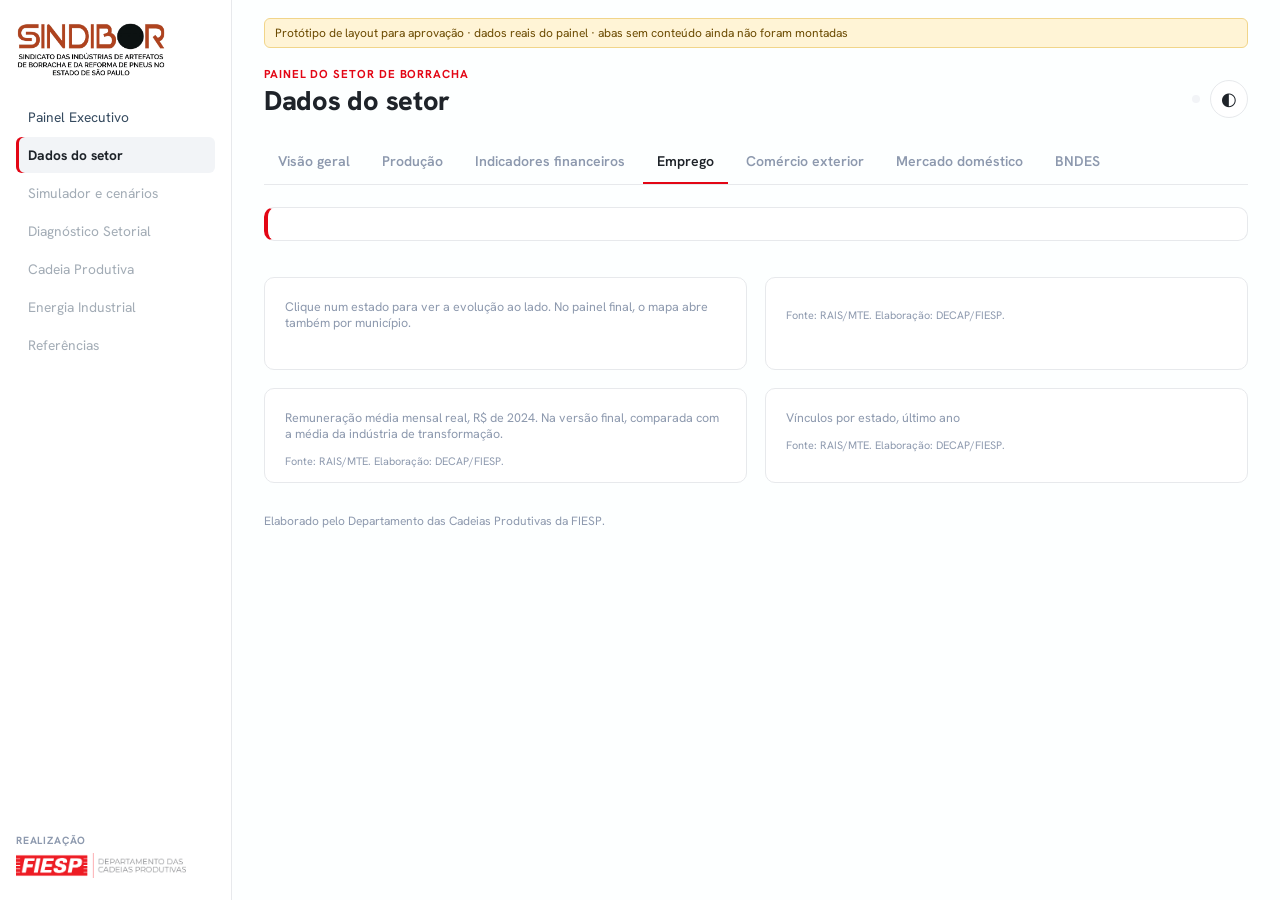
==== commit 6f547f12: "Protótipo: logo FIESP/DECAP branca no tema escuro; salário só real Co-Authored-By: Claude Opus 5.5 <" ====
--- a/prototipo.html
+++ b/prototipo.html
@@ -1,138 +1,139 @@
-<!doctype html>
-<html lang="pt-BR">
-<head>
-<meta charset="utf-8">
-<meta name="viewport" content="width=device-width, initial-scale=1">
-<title>Painel Borracha · protótipo</title>
-<meta name="description" content="Protótipo de layout do painel do setor de borracha (abas, botões de segmento, mapa, leitura executiva).">
-<meta name="robots" content="noindex">
-<link rel="stylesheet" href="css/style.css?v=dev">
-<link rel="stylesheet" href="css/prototipo.css?v=dev">
-</head>
-<body class="proto">
-
-<aside class="p-side">
-  <img class="p-logo" src="assets/logos/logo-sindibor.png" alt="SINDIBOR">
-  <nav class="p-nav" id="p-nav">
-    <button data-pagina="executivo">Painel Executivo</button>
-    <button data-pagina="dados" class="ativo">Dados do setor</button>
-    <button data-pagina="x" disabled>Simulador e cenários</button>
-    <button data-pagina="x" disabled>Diagnóstico Setorial</button>
-    <button data-pagina="x" disabled>Cadeia Produtiva</button>
-    <button data-pagina="x" disabled>Energia Industrial</button>
-    <button data-pagina="x" disabled>Referências</button>
-  </nav>
-  <div class="p-side-foot">
-    <span class="p-real">Realização</span>
-    <img src="assets/logos/logo-fiesp-decap.png" alt="FIESP · DECAP">
-  </div>
-</aside>
-
-<main class="p-main">
-  <div class="p-aviso">Protótipo de layout para aprovação · dados reais do painel · abas sem conteúdo ainda não foram montadas</div>
-
-  <header class="p-top">
-    <div>
-      <div class="p-chapeu">Painel do setor de borracha</div>
-      <h1 class="p-titulo">Dados do setor</h1>
-    </div>
-    <div class="p-top-dir">
-      <div class="p-seg" id="p-seg" role="group" aria-label="Segmento"></div>
-      <button class="p-tema" id="p-tema" type="button" aria-label="Alternar tema claro/escuro" title="Tema claro/escuro">◐</button>
-    </div>
-  </header>
-  <p class="p-seg-desc" id="p-seg-desc"></p>
-
-  <nav class="p-abas" id="p-abas" role="tablist">
-    <button data-aba="visao">Visão geral</button>
-    <button data-aba="producao">Produção</button>
-    <button data-aba="indicadores">Indicadores financeiros</button>
-    <button data-aba="emprego" class="ativo">Emprego</button>
-    <button data-aba="comex">Comércio exterior</button>
-    <button data-aba="mercado">Mercado doméstico</button>
-    <button data-aba="bndes">BNDES</button>
-  </nav>
-
-  <!-- VISÃO GERAL -->
-  <section class="p-aba" data-aba="visao" hidden>
-    <div class="p-cards" id="p-cards-visao"></div>
-    <div class="p-vazio">No painel final, esta aba reúne os destaques de cada seção (como o Painel Executivo de hoje), com links para as abas.</div>
-  </section>
-
-  <!-- EMPREGO -->
-  <section class="p-aba" data-aba="emprego">
-    <div class="p-leitura" id="p-leitura-emprego"></div>
-    <div class="p-cards" id="p-cards-emprego"></div>
-    <div class="p-grid-2">
-      <div class="p-bloco">
-        <h3 class="p-bloco-titulo" id="p-mapa-titulo"></h3>
-        <p class="p-bloco-sub">Clique num estado para ver a evolução ao lado. No painel final, o mapa abre também por município.</p>
-        <div class="p-mapa" id="p-mapa"></div>
-        <div class="p-mapa-leg" id="p-mapa-leg"></div>
-      </div>
-      <div class="p-bloco">
-        <h3 class="p-bloco-titulo" id="p-emp-serie-titulo"></h3>
-        <p class="p-bloco-sub" id="p-emp-serie-sub"></p>
-        <div id="p-emp-serie"></div>
-        <div class="p-fonte">Fonte: RAIS/MTE. Elaboração: DECAP/FIESP.</div>
-      </div>
-    </div>
-    <div class="p-grid-2">
-      <div class="p-bloco">
-        <h3 class="p-bloco-titulo" id="p-rem-titulo"></h3>
-        <p class="p-bloco-sub">Remuneração média mensal, nominal e em R$ de 2024</p>
-        <div id="p-rem"></div>
-        <div class="p-fonte">Fonte: RAIS/MTE. Elaboração: DECAP/FIESP.</div>
-      </div>
-      <div class="p-bloco">
-        <h3 class="p-bloco-titulo" id="p-rank-titulo"></h3>
-        <p class="p-bloco-sub">Vínculos por estado, último ano</p>
-        <div id="p-rank-uf"></div>
-        <div class="p-fonte">Fonte: RAIS/MTE. Elaboração: DECAP/FIESP.</div>
-      </div>
-    </div>
-  </section>
-
-  <!-- COMÉRCIO EXTERIOR -->
-  <section class="p-aba" data-aba="comex" hidden>
-    <div class="p-leitura" id="p-leitura-comex"></div>
-    <div class="p-cards" id="p-cards-comex"></div>
-    <div class="p-bloco">
-      <div class="p-bloco-cab">
-        <div>
-          <h3 class="p-bloco-titulo" id="p-comex-titulo"></h3>
-          <p class="p-bloco-sub">US$ FOB por ano. Cestas fora do setor aparecem tracejadas e em outra cor.</p>
-        </div>
-        <div class="p-cestas" id="p-cestas"></div>
-      </div>
-      <div id="p-comex-serie"></div>
-      <div class="p-fonte">Fonte: Comexstat. Elaboração: DECAP/FIESP.</div>
-    </div>
-    <div class="p-grid-2">
-      <div class="p-bloco">
-        <h3 class="p-bloco-titulo">De onde vêm as importações</h3>
-        <p class="p-bloco-sub" id="p-orig-sub"></p>
-        <div id="p-orig"></div>
-        <div class="p-fonte">Fonte: Comexstat. Elaboração: DECAP/FIESP.</div>
-      </div>
-      <div class="p-bloco">
-        <h3 class="p-bloco-titulo">Para onde vão as exportações</h3>
-        <p class="p-bloco-sub" id="p-dest-sub"></p>
-        <div id="p-dest"></div>
-        <div class="p-fonte">Fonte: Comexstat. Elaboração: DECAP/FIESP.</div>
-      </div>
-    </div>
-  </section>
-
-  <section class="p-aba" data-aba="producao" hidden><div class="p-vazio">Aba ainda não montada no protótipo (conteúdo igual ao painel atual, com comparativos divisão 22 / indústria de transformação / Brasil).</div></section>
-  <section class="p-aba" data-aba="indicadores" hidden><div class="p-vazio">Aba ainda não montada no protótipo (tabela de desempenho + novos indicadores da DRE: EBITDA, margem líquida, investimento/receita, produtividade).</div></section>
-  <section class="p-aba" data-aba="mercado" hidden><div class="p-vazio">Aba ainda não montada no protótipo.</div></section>
-  <section class="p-aba" data-aba="bndes" hidden><div class="p-vazio">Aba ainda não montada no protótipo.</div></section>
-
-  <footer class="p-rodape">Elaborado pelo Departamento das Cadeias Produtivas da FIESP.</footer>
-</main>
-
-<script src="js/charts.js?v=dev"></script>
-<script src="js/prototipo.js?v=dev"></script>
-</body>
-</html>
+<!doctype html>
+<html lang="pt-BR">
+<head>
+<meta charset="utf-8">
+<meta name="viewport" content="width=device-width, initial-scale=1">
+<title>Painel Borracha · protótipo</title>
+<meta name="description" content="Protótipo de layout do painel do setor de borracha (abas, botões de segmento, mapa, leitura executiva).">
+<meta name="robots" content="noindex">
+<link rel="stylesheet" href="css/style.css?v=dev">
+<link rel="stylesheet" href="css/prototipo.css?v=dev">
+</head>
+<body class="proto">
+
+<aside class="p-side">
+  <img class="p-logo" src="assets/logos/logo-sindibor.png" alt="SINDIBOR">
+  <nav class="p-nav" id="p-nav">
+    <button data-pagina="executivo">Painel Executivo</button>
+    <button data-pagina="dados" class="ativo">Dados do setor</button>
+    <button data-pagina="x" disabled>Simulador e cenários</button>
+    <button data-pagina="x" disabled>Diagnóstico Setorial</button>
+    <button data-pagina="x" disabled>Cadeia Produtiva</button>
+    <button data-pagina="x" disabled>Energia Industrial</button>
+    <button data-pagina="x" disabled>Referências</button>
+  </nav>
+  <div class="p-side-foot">
+    <span class="p-real">Realização</span>
+    <img class="logo-claro" src="assets/logos/logo-fiesp-decap.png" alt="FIESP · DECAP">
+    <img class="logo-escuro" src="assets/logos/logo-fiesp-decap-branca.png" alt="FIESP · DECAP">
+  </div>
+</aside>
+
+<main class="p-main">
+  <div class="p-aviso">Protótipo de layout para aprovação · dados reais do painel · abas sem conteúdo ainda não foram montadas</div>
+
+  <header class="p-top">
+    <div>
+      <div class="p-chapeu">Painel do setor de borracha</div>
+      <h1 class="p-titulo">Dados do setor</h1>
+    </div>
+    <div class="p-top-dir">
+      <div class="p-seg" id="p-seg" role="group" aria-label="Segmento"></div>
+      <button class="p-tema" id="p-tema" type="button" aria-label="Alternar tema claro/escuro" title="Tema claro/escuro">◐</button>
+    </div>
+  </header>
+  <p class="p-seg-desc" id="p-seg-desc"></p>
+
+  <nav class="p-abas" id="p-abas" role="tablist">
+    <button data-aba="visao">Visão geral</button>
+    <button data-aba="producao">Produção</button>
+    <button data-aba="indicadores">Indicadores financeiros</button>
+    <button data-aba="emprego" class="ativo">Emprego</button>
+    <button data-aba="comex">Comércio exterior</button>
+    <button data-aba="mercado">Mercado doméstico</button>
+    <button data-aba="bndes">BNDES</button>
+  </nav>
+
+  <!-- VISÃO GERAL -->
+  <section class="p-aba" data-aba="visao" hidden>
+    <div class="p-cards" id="p-cards-visao"></div>
+    <div class="p-vazio">No painel final, esta aba reúne os destaques de cada seção (como o Painel Executivo de hoje), com links para as abas.</div>
+  </section>
+
+  <!-- EMPREGO -->
+  <section class="p-aba" data-aba="emprego">
+    <div class="p-leitura" id="p-leitura-emprego"></div>
+    <div class="p-cards" id="p-cards-emprego"></div>
+    <div class="p-grid-2">
+      <div class="p-bloco">
+        <h3 class="p-bloco-titulo" id="p-mapa-titulo"></h3>
+        <p class="p-bloco-sub">Clique num estado para ver a evolução ao lado. No painel final, o mapa abre também por município.</p>
+        <div class="p-mapa" id="p-mapa"></div>
+        <div class="p-mapa-leg" id="p-mapa-leg"></div>
+      </div>
+      <div class="p-bloco">
+        <h3 class="p-bloco-titulo" id="p-emp-serie-titulo"></h3>
+        <p class="p-bloco-sub" id="p-emp-serie-sub"></p>
+        <div id="p-emp-serie"></div>
+        <div class="p-fonte">Fonte: RAIS/MTE. Elaboração: DECAP/FIESP.</div>
+      </div>
+    </div>
+    <div class="p-grid-2">
+      <div class="p-bloco">
+        <h3 class="p-bloco-titulo" id="p-rem-titulo"></h3>
+        <p class="p-bloco-sub">Remuneração média mensal real, R$ de 2024. Na versão final, comparada com a média da indústria de transformação.</p>
+        <div id="p-rem"></div>
+        <div class="p-fonte">Fonte: RAIS/MTE. Elaboração: DECAP/FIESP.</div>
+      </div>
+      <div class="p-bloco">
+        <h3 class="p-bloco-titulo" id="p-rank-titulo"></h3>
+        <p class="p-bloco-sub">Vínculos por estado, último ano</p>
+        <div id="p-rank-uf"></div>
+        <div class="p-fonte">Fonte: RAIS/MTE. Elaboração: DECAP/FIESP.</div>
+      </div>
+    </div>
+  </section>
+
+  <!-- COMÉRCIO EXTERIOR -->
+  <section class="p-aba" data-aba="comex" hidden>
+    <div class="p-leitura" id="p-leitura-comex"></div>
+    <div class="p-cards" id="p-cards-comex"></div>
+    <div class="p-bloco">
+      <div class="p-bloco-cab">
+        <div>
+          <h3 class="p-bloco-titulo" id="p-comex-titulo"></h3>
+          <p class="p-bloco-sub">US$ FOB por ano. Cestas fora do setor aparecem tracejadas e em outra cor.</p>
+        </div>
+        <div class="p-cestas" id="p-cestas"></div>
+      </div>
+      <div id="p-comex-serie"></div>
+      <div class="p-fonte">Fonte: Comexstat. Elaboração: DECAP/FIESP.</div>
+    </div>
+    <div class="p-grid-2">
+      <div class="p-bloco">
+        <h3 class="p-bloco-titulo">De onde vêm as importações</h3>
+        <p class="p-bloco-sub" id="p-orig-sub"></p>
+        <div id="p-orig"></div>
+        <div class="p-fonte">Fonte: Comexstat. Elaboração: DECAP/FIESP.</div>
+      </div>
+      <div class="p-bloco">
+        <h3 class="p-bloco-titulo">Para onde vão as exportações</h3>
+        <p class="p-bloco-sub" id="p-dest-sub"></p>
+        <div id="p-dest"></div>
+        <div class="p-fonte">Fonte: Comexstat. Elaboração: DECAP/FIESP.</div>
+      </div>
+    </div>
+  </section>
+
+  <section class="p-aba" data-aba="producao" hidden><div class="p-vazio">Aba ainda não montada no protótipo (conteúdo igual ao painel atual, com comparativos divisão 22 / indústria de transformação / Brasil).</div></section>
+  <section class="p-aba" data-aba="indicadores" hidden><div class="p-vazio">Aba ainda não montada no protótipo (tabela de desempenho + novos indicadores da DRE: EBITDA, margem líquida, investimento/receita, produtividade).</div></section>
+  <section class="p-aba" data-aba="mercado" hidden><div class="p-vazio">Aba ainda não montada no protótipo.</div></section>
+  <section class="p-aba" data-aba="bndes" hidden><div class="p-vazio">Aba ainda não montada no protótipo.</div></section>
+
+  <footer class="p-rodape">Elaborado pelo Departamento das Cadeias Produtivas da FIESP.</footer>
+</main>
+
+<script src="js/charts.js?v=dev"></script>
+<script src="js/prototipo.js?v=dev"></script>
+</body>
+</html>
--- a/css/prototipo.css
+++ b/css/prototipo.css
@@ -1,122 +1,124 @@
-/* Protótipo de layout — só para prototipo.html */
-:root[data-theme="dark"] {
-  --surface-1: #14171b;
-  --surface-2: #1d2127;
-  --surface-card: #1a1e23;
-  --text-primary: #f1f3f5;
-  --text-secondary: #c3cad3;
-  --text-muted: #8a95a3;
-  --gridline: #262b32;
-  --baseline: #3a414b;
-  --border: #2a3038;
-  --series-1: #e8ebef;
-  --series-2: #9fb0c3;
-  --series-4: #4fb07a;
-  --series-6: #ff5a5f;
-  --navy: #0d0f12;
-}
-body.proto { background: var(--surface-1); color: var(--text-primary); margin: 0; display: grid; grid-template-columns: 232px minmax(0, 1fr); min-height: 100vh; }
-.p-side { position: sticky; top: 0; height: 100vh; display: flex; flex-direction: column; gap: 22px; padding: 22px 16px; border-right: 1px solid var(--border); background: var(--surface-card); box-sizing: border-box; }
-.p-logo { width: 150px; }
-:root[data-theme="dark"] .p-logo { background: #fff; border-radius: 8px; padding: 6px 8px; box-sizing: border-box; }
-:root[data-theme="dark"] .p-side-foot img { filter: brightness(0) invert(1); opacity: .9; }
-.p-nav { display: flex; flex-direction: column; gap: 2px; }
-.p-nav button { font: inherit; font-size: .86rem; text-align: left; padding: 9px 12px; border: 0; border-radius: 6px; background: none; color: var(--text-secondary); cursor: pointer; }
-.p-nav button:hover:not(:disabled) { background: var(--surface-2); }
-.p-nav button.ativo { background: var(--surface-2); color: var(--text-primary); font-weight: 700; box-shadow: inset 3px 0 0 var(--accent); }
-.p-nav button:disabled { opacity: .45; cursor: default; }
-.p-side-foot { margin-top: auto; display: flex; flex-direction: column; gap: 6px; }
-.p-side-foot img { width: 170px; }
-.p-real { font-size: .65rem; letter-spacing: .08em; text-transform: uppercase; color: var(--text-muted); font-weight: 700; }
-
-.p-main { padding: 18px 32px 40px; min-width: 0; max-width: 1240px; box-sizing: border-box; }
-.p-aviso { font-size: .75rem; color: #6b4a00; background: #fff4d6; border: 1px solid #f1d58a; border-radius: 6px; padding: 6px 10px; margin-bottom: 18px; }
-:root[data-theme="dark"] .p-aviso { background: #3a2f12; color: #f3d98f; border-color: #5c4a1a; }
-.p-top { display: flex; justify-content: space-between; align-items: flex-end; gap: 16px; flex-wrap: wrap; }
-.p-chapeu { font-size: .72rem; font-weight: 700; letter-spacing: .08em; text-transform: uppercase; color: var(--accent); }
-.p-titulo { margin: 2px 0 0; font-size: 1.7rem; font-weight: 800; letter-spacing: -.01em; }
-.p-top-dir { display: flex; gap: 10px; align-items: center; }
-.p-seg { display: inline-flex; background: var(--surface-2); border-radius: 10px; padding: 4px; gap: 2px; }
-.p-seg button { font: inherit; font-size: .84rem; font-weight: 600; border: 0; background: none; color: var(--text-secondary); padding: 7px 14px; border-radius: 7px; cursor: pointer; display: flex; flex-direction: column; align-items: flex-start; line-height: 1.15; }
-.p-seg button small { font-size: .66rem; font-weight: 500; color: var(--text-muted); }
-.p-seg button.ativo { background: var(--surface-card); color: var(--text-primary); box-shadow: 0 1px 3px rgba(0,0,0,.12); }
-.p-seg button.ativo small { color: var(--accent); }
-.p-tema { font-size: 1.1rem; width: 38px; height: 38px; border-radius: 50%; border: 1px solid var(--border); background: var(--surface-card); color: var(--text-primary); cursor: pointer; }
-.p-seg-desc { margin: 10px 0 0; font-size: .8rem; color: var(--text-muted); max-width: 900px; }
-
-.p-abas { display: flex; gap: 4px; margin: 22px 0 22px; border-bottom: 1px solid var(--border); overflow-x: auto; scrollbar-width: thin; position: sticky; top: 0; background: var(--surface-1); z-index: 5; }
-.p-abas button { font: inherit; font-size: .88rem; font-weight: 600; border: 0; background: none; color: var(--text-muted); padding: 12px 14px; cursor: pointer; white-space: nowrap; border-bottom: 3px solid transparent; margin-bottom: -1px; }
-.p-abas button:hover { color: var(--text-primary); }
-.p-abas button.ativo { color: var(--text-primary); border-bottom-color: var(--accent); }
-
-.p-leitura { background: var(--surface-card); border: 1px solid var(--border); border-left: 4px solid var(--accent); border-radius: 10px; padding: 16px 20px; margin-bottom: 18px; }
-.p-leitura-cab { display: flex; align-items: center; gap: 10px; font-size: .8rem; color: var(--text-muted); font-weight: 600; margin-bottom: 8px; }
-.p-leitura-tag { font-size: .66rem; letter-spacing: .08em; text-transform: uppercase; background: var(--accent); color: #fff; padding: 3px 8px; border-radius: 999px; }
-.p-leitura ul { margin: 0; padding-left: 18px; display: grid; gap: 6px; }
-.p-leitura li { font-size: .9rem; line-height: 1.45; color: var(--text-secondary); }
-.p-leitura strong { color: var(--text-primary); }
-
-.p-cards { display: grid; grid-template-columns: repeat(4, minmax(0, 1fr)); gap: 14px; margin-bottom: 18px; }
-@media (max-width: 1000px) { .p-cards { grid-template-columns: repeat(2, minmax(0, 1fr)); } }
-.p-card { background: var(--surface-card); border: 1px solid var(--border); border-radius: 10px; padding: 14px 16px; display: flex; flex-direction: column; gap: 6px; }
-.p-card-rot { font-size: .7rem; font-weight: 700; text-transform: uppercase; letter-spacing: .05em; color: var(--text-muted); }
-.p-card-linha { display: flex; align-items: center; justify-content: space-between; gap: 8px; }
-.p-card-val { white-space: nowrap; font-size: 1.4rem; font-weight: 800; font-variant-numeric: tabular-nums; letter-spacing: -.01em; }
-.p-spark { width: 80px; height: 30px; flex-shrink: 0; }
-.p-card-sub { font-size: .75rem; color: var(--text-muted); }
-.p-delta { font-weight: 700; }
-.p-delta.bom { color: var(--good); }
-.p-delta.ruim { color: var(--bad); }
-:root[data-theme="dark"] .p-delta.bom { color: #4fb07a; }
-:root[data-theme="dark"] .p-delta.ruim { color: #ff6b6b; }
-
-.p-grid-2 { display: grid; grid-template-columns: minmax(0, 1fr) minmax(0, 1fr); gap: 18px; margin-bottom: 18px; }
-@media (max-width: 1000px) { .p-grid-2 { grid-template-columns: minmax(0, 1fr); } }
-.p-bloco { background: var(--surface-card); border: 1px solid var(--border); border-radius: 10px; padding: 18px 20px 14px; min-width: 0; margin-bottom: 18px; }
-.p-grid-2 .p-bloco { margin-bottom: 0; }
-.p-bloco-cab { display: flex; justify-content: space-between; gap: 12px; flex-wrap: wrap; }
-.p-bloco-titulo { margin: 0; font-size: 1.02rem; font-weight: 700; }
-.p-bloco-sub { margin: 3px 0 12px; font-size: .78rem; color: var(--text-muted); }
-.p-fonte { margin-top: 8px; font-size: .68rem; color: var(--text-muted); }
-
-/* mapa em grade */
-.p-mapa { display: grid; grid-template-columns: repeat(7, minmax(0, 1fr)); grid-auto-rows: 46px; gap: 4px; max-width: 430px; margin: 4px auto 0; }
-.p-uf { font: inherit; border: 0; border-radius: 6px; cursor: pointer; display: flex; flex-direction: column; align-items: center; justify-content: center; gap: 1px; color: var(--text-primary);
-  background: color-mix(in srgb, var(--accent) calc(var(--t) * 92%), var(--surface-2)); transition: transform .12s; }
-.p-uf:hover { transform: scale(1.06); }
-.p-uf.claro { color: #fff; }
-.p-uf.sel { outline: 3px solid var(--text-primary); outline-offset: 1px; }
-.p-uf-sig { font-size: .74rem; font-weight: 800; }
-.p-uf-val { font-size: .62rem; opacity: .85; }
-.p-mapa-leg { display: flex; align-items: center; gap: 8px; justify-content: center; margin-top: 12px; font-size: .7rem; color: var(--text-muted); }
-.p-mapa-leg i { width: 110px; height: 8px; border-radius: 4px; background: linear-gradient(90deg, var(--surface-2), var(--accent)); }
-.p-mapa-leg button { font: inherit; font-size: .72rem; margin-left: 10px; border: 1px solid var(--border); background: var(--surface-card); color: var(--text-primary); border-radius: 999px; padding: 3px 10px; cursor: pointer; }
-
-/* ranking */
-.p-rank { list-style: none; margin: 0; padding: 0; display: grid; gap: 7px; }
-.p-rank li { display: grid; grid-template-columns: 9.5em minmax(0, 1fr) 6.5em 3.6em; align-items: center; gap: 10px; font-size: .82rem; color: var(--text-secondary); }
-.p-rank li.sel { color: var(--text-primary); font-weight: 700; }
-.p-rank-bar { height: 8px; background: var(--surface-2); border-radius: 4px; overflow: hidden; }
-.p-rank-bar i { display: block; height: 100%; background: var(--accent); border-radius: 4px; }
-.p-rank strong { text-align: right; font-variant-numeric: tabular-nums; color: var(--text-primary); }
-.p-rank em { font-style: normal; text-align: right; color: var(--text-muted); font-size: .76rem; }
-
-/* cestas */
-.p-cestas { display: flex; gap: 6px; flex-wrap: wrap; align-items: flex-start; }
-.p-cesta { font-size: .76rem; font-weight: 600; padding: 6px 11px; border-radius: 999px; border: 1px solid var(--border); display: flex; flex-direction: column; line-height: 1.15; }
-.p-cesta.setor.ativo { background: var(--accent); color: #fff; border-color: var(--accent); }
-.p-cesta.fora { border-style: dashed; border-color: #5b7fa6; color: #3f6590; background: color-mix(in srgb, #5b7fa6 8%, transparent); opacity: .8; }
-.p-cesta small { font-size: .62rem; font-weight: 500; }
-:root[data-theme="dark"] .p-cesta.fora { color: #9cc0e6; }
-
-.p-vazio { border: 1px dashed var(--border); border-radius: 10px; padding: 30px; text-align: center; color: var(--text-muted); font-size: .88rem; }
-.p-rodape { margin-top: 30px; font-size: .75rem; color: var(--text-muted); }
-
-@media (max-width: 760px) {
-  body.proto { grid-template-columns: minmax(0, 1fr); }
-  .p-side { position: static; height: auto; flex-direction: row; flex-wrap: wrap; align-items: center; }
-  .p-nav { flex-direction: row; flex-wrap: wrap; }
-  .p-side-foot { display: none; }
-  .p-main { padding: 14px 16px 30px; }
-  .p-rank li { grid-template-columns: 7em minmax(0, 1fr) 5.5em 3.2em; }
-}
+/* Protótipo de layout — só para prototipo.html */
+:root[data-theme="dark"] {
+  --surface-1: #14171b;
+  --surface-2: #1d2127;
+  --surface-card: #1a1e23;
+  --text-primary: #f1f3f5;
+  --text-secondary: #c3cad3;
+  --text-muted: #8a95a3;
+  --gridline: #262b32;
+  --baseline: #3a414b;
+  --border: #2a3038;
+  --series-1: #e8ebef;
+  --series-2: #9fb0c3;
+  --series-4: #4fb07a;
+  --series-6: #ff5a5f;
+  --navy: #0d0f12;
+}
+body.proto { background: var(--surface-1); color: var(--text-primary); margin: 0; display: grid; grid-template-columns: 232px minmax(0, 1fr); min-height: 100vh; }
+.p-side { position: sticky; top: 0; height: 100vh; display: flex; flex-direction: column; gap: 22px; padding: 22px 16px; border-right: 1px solid var(--border); background: var(--surface-card); box-sizing: border-box; }
+.p-logo { width: 150px; }
+:root[data-theme="dark"] .p-logo { background: #fff; border-radius: 8px; padding: 6px 8px; box-sizing: border-box; }
+.p-side-foot .logo-escuro { display: none; }
+:root[data-theme="dark"] .p-side-foot .logo-claro { display: none; }
+:root[data-theme="dark"] .p-side-foot .logo-escuro { display: block; }
+.p-nav { display: flex; flex-direction: column; gap: 2px; }
+.p-nav button { font: inherit; font-size: .86rem; text-align: left; padding: 9px 12px; border: 0; border-radius: 6px; background: none; color: var(--text-secondary); cursor: pointer; }
+.p-nav button:hover:not(:disabled) { background: var(--surface-2); }
+.p-nav button.ativo { background: var(--surface-2); color: var(--text-primary); font-weight: 700; box-shadow: inset 3px 0 0 var(--accent); }
+.p-nav button:disabled { opacity: .45; cursor: default; }
+.p-side-foot { margin-top: auto; display: flex; flex-direction: column; gap: 6px; }
+.p-side-foot img { width: 170px; }
+.p-real { font-size: .65rem; letter-spacing: .08em; text-transform: uppercase; color: var(--text-muted); font-weight: 700; }
+
+.p-main { padding: 18px 32px 40px; min-width: 0; max-width: 1240px; box-sizing: border-box; }
+.p-aviso { font-size: .75rem; color: #6b4a00; background: #fff4d6; border: 1px solid #f1d58a; border-radius: 6px; padding: 6px 10px; margin-bottom: 18px; }
+:root[data-theme="dark"] .p-aviso { background: #3a2f12; color: #f3d98f; border-color: #5c4a1a; }
+.p-top { display: flex; justify-content: space-between; align-items: flex-end; gap: 16px; flex-wrap: wrap; }
+.p-chapeu { font-size: .72rem; font-weight: 700; letter-spacing: .08em; text-transform: uppercase; color: var(--accent); }
+.p-titulo { margin: 2px 0 0; font-size: 1.7rem; font-weight: 800; letter-spacing: -.01em; }
+.p-top-dir { display: flex; gap: 10px; align-items: center; }
+.p-seg { display: inline-flex; background: var(--surface-2); border-radius: 10px; padding: 4px; gap: 2px; }
+.p-seg button { font: inherit; font-size: .84rem; font-weight: 600; border: 0; background: none; color: var(--text-secondary); padding: 7px 14px; border-radius: 7px; cursor: pointer; display: flex; flex-direction: column; align-items: flex-start; line-height: 1.15; }
+.p-seg button small { font-size: .66rem; font-weight: 500; color: var(--text-muted); }
+.p-seg button.ativo { background: var(--surface-card); color: var(--text-primary); box-shadow: 0 1px 3px rgba(0,0,0,.12); }
+.p-seg button.ativo small { color: var(--accent); }
+.p-tema { font-size: 1.1rem; width: 38px; height: 38px; border-radius: 50%; border: 1px solid var(--border); background: var(--surface-card); color: var(--text-primary); cursor: pointer; }
+.p-seg-desc { margin: 10px 0 0; font-size: .8rem; color: var(--text-muted); max-width: 900px; }
+
+.p-abas { display: flex; gap: 4px; margin: 22px 0 22px; border-bottom: 1px solid var(--border); overflow-x: auto; scrollbar-width: thin; position: sticky; top: 0; background: var(--surface-1); z-index: 5; }
+.p-abas button { font: inherit; font-size: .88rem; font-weight: 600; border: 0; background: none; color: var(--text-muted); padding: 12px 14px; cursor: pointer; white-space: nowrap; border-bottom: 3px solid transparent; margin-bottom: -1px; }
+.p-abas button:hover { color: var(--text-primary); }
+.p-abas button.ativo { color: var(--text-primary); border-bottom-color: var(--accent); }
+
+.p-leitura { background: var(--surface-card); border: 1px solid var(--border); border-left: 4px solid var(--accent); border-radius: 10px; padding: 16px 20px; margin-bottom: 18px; }
+.p-leitura-cab { display: flex; align-items: center; gap: 10px; font-size: .8rem; color: var(--text-muted); font-weight: 600; margin-bottom: 8px; }
+.p-leitura-tag { font-size: .66rem; letter-spacing: .08em; text-transform: uppercase; background: var(--accent); color: #fff; padding: 3px 8px; border-radius: 999px; }
+.p-leitura ul { margin: 0; padding-left: 18px; display: grid; gap: 6px; }
+.p-leitura li { font-size: .9rem; line-height: 1.45; color: var(--text-secondary); }
+.p-leitura strong { color: var(--text-primary); }
+
+.p-cards { display: grid; grid-template-columns: repeat(4, minmax(0, 1fr)); gap: 14px; margin-bottom: 18px; }
+@media (max-width: 1000px) { .p-cards { grid-template-columns: repeat(2, minmax(0, 1fr)); } }
+.p-card { background: var(--surface-card); border: 1px solid var(--border); border-radius: 10px; padding: 14px 16px; display: flex; flex-direction: column; gap: 6px; }
+.p-card-rot { font-size: .7rem; font-weight: 700; text-transform: uppercase; letter-spacing: .05em; color: var(--text-muted); }
+.p-card-linha { display: flex; align-items: center; justify-content: space-between; gap: 8px; }
+.p-card-val { white-space: nowrap; font-size: 1.4rem; font-weight: 800; font-variant-numeric: tabular-nums; letter-spacing: -.01em; }
+.p-spark { width: 80px; height: 30px; flex-shrink: 0; }
+.p-card-sub { font-size: .75rem; color: var(--text-muted); }
+.p-delta { font-weight: 700; }
+.p-delta.bom { color: var(--good); }
+.p-delta.ruim { color: var(--bad); }
+:root[data-theme="dark"] .p-delta.bom { color: #4fb07a; }
+:root[data-theme="dark"] .p-delta.ruim { color: #ff6b6b; }
+
+.p-grid-2 { display: grid; grid-template-columns: minmax(0, 1fr) minmax(0, 1fr); gap: 18px; margin-bottom: 18px; }
+@media (max-width: 1000px) { .p-grid-2 { grid-template-columns: minmax(0, 1fr); } }
+.p-bloco { background: var(--surface-card); border: 1px solid var(--border); border-radius: 10px; padding: 18px 20px 14px; min-width: 0; margin-bottom: 18px; }
+.p-grid-2 .p-bloco { margin-bottom: 0; }
+.p-bloco-cab { display: flex; justify-content: space-between; gap: 12px; flex-wrap: wrap; }
+.p-bloco-titulo { margin: 0; font-size: 1.02rem; font-weight: 700; }
+.p-bloco-sub { margin: 3px 0 12px; font-size: .78rem; color: var(--text-muted); }
+.p-fonte { margin-top: 8px; font-size: .68rem; color: var(--text-muted); }
+
+/* mapa em grade */
+.p-mapa { display: grid; grid-template-columns: repeat(7, minmax(0, 1fr)); grid-auto-rows: 46px; gap: 4px; max-width: 430px; margin: 4px auto 0; }
+.p-uf { font: inherit; border: 0; border-radius: 6px; cursor: pointer; display: flex; flex-direction: column; align-items: center; justify-content: center; gap: 1px; color: var(--text-primary);
+  background: color-mix(in srgb, var(--accent) calc(var(--t) * 92%), var(--surface-2)); transition: transform .12s; }
+.p-uf:hover { transform: scale(1.06); }
+.p-uf.claro { color: #fff; }
+.p-uf.sel { outline: 3px solid var(--text-primary); outline-offset: 1px; }
+.p-uf-sig { font-size: .74rem; font-weight: 800; }
+.p-uf-val { font-size: .62rem; opacity: .85; }
+.p-mapa-leg { display: flex; align-items: center; gap: 8px; justify-content: center; margin-top: 12px; font-size: .7rem; color: var(--text-muted); }
+.p-mapa-leg i { width: 110px; height: 8px; border-radius: 4px; background: linear-gradient(90deg, var(--surface-2), var(--accent)); }
+.p-mapa-leg button { font: inherit; font-size: .72rem; margin-left: 10px; border: 1px solid var(--border); background: var(--surface-card); color: var(--text-primary); border-radius: 999px; padding: 3px 10px; cursor: pointer; }
+
+/* ranking */
+.p-rank { list-style: none; margin: 0; padding: 0; display: grid; gap: 7px; }
+.p-rank li { display: grid; grid-template-columns: 9.5em minmax(0, 1fr) 6.5em 3.6em; align-items: center; gap: 10px; font-size: .82rem; color: var(--text-secondary); }
+.p-rank li.sel { color: var(--text-primary); font-weight: 700; }
+.p-rank-bar { height: 8px; background: var(--surface-2); border-radius: 4px; overflow: hidden; }
+.p-rank-bar i { display: block; height: 100%; background: var(--accent); border-radius: 4px; }
+.p-rank strong { text-align: right; font-variant-numeric: tabular-nums; color: var(--text-primary); }
+.p-rank em { font-style: normal; text-align: right; color: var(--text-muted); font-size: .76rem; }
+
+/* cestas */
+.p-cestas { display: flex; gap: 6px; flex-wrap: wrap; align-items: flex-start; }
+.p-cesta { font-size: .76rem; font-weight: 600; padding: 6px 11px; border-radius: 999px; border: 1px solid var(--border); display: flex; flex-direction: column; line-height: 1.15; }
+.p-cesta.setor.ativo { background: var(--accent); color: #fff; border-color: var(--accent); }
+.p-cesta.fora { border-style: dashed; border-color: #5b7fa6; color: #3f6590; background: color-mix(in srgb, #5b7fa6 8%, transparent); opacity: .8; }
+.p-cesta small { font-size: .62rem; font-weight: 500; }
+:root[data-theme="dark"] .p-cesta.fora { color: #9cc0e6; }
+
+.p-vazio { border: 1px dashed var(--border); border-radius: 10px; padding: 30px; text-align: center; color: var(--text-muted); font-size: .88rem; }
+.p-rodape { margin-top: 30px; font-size: .75rem; color: var(--text-muted); }
+
+@media (max-width: 760px) {
+  body.proto { grid-template-columns: minmax(0, 1fr); }
+  .p-side { position: static; height: auto; flex-direction: row; flex-wrap: wrap; align-items: center; }
+  .p-nav { flex-direction: row; flex-wrap: wrap; }
+  .p-side-foot { display: none; }
+  .p-main { padding: 14px 16px 30px; }
+  .p-rank li { grid-template-columns: 7em minmax(0, 1fr) 5.5em 3.2em; }
+}
